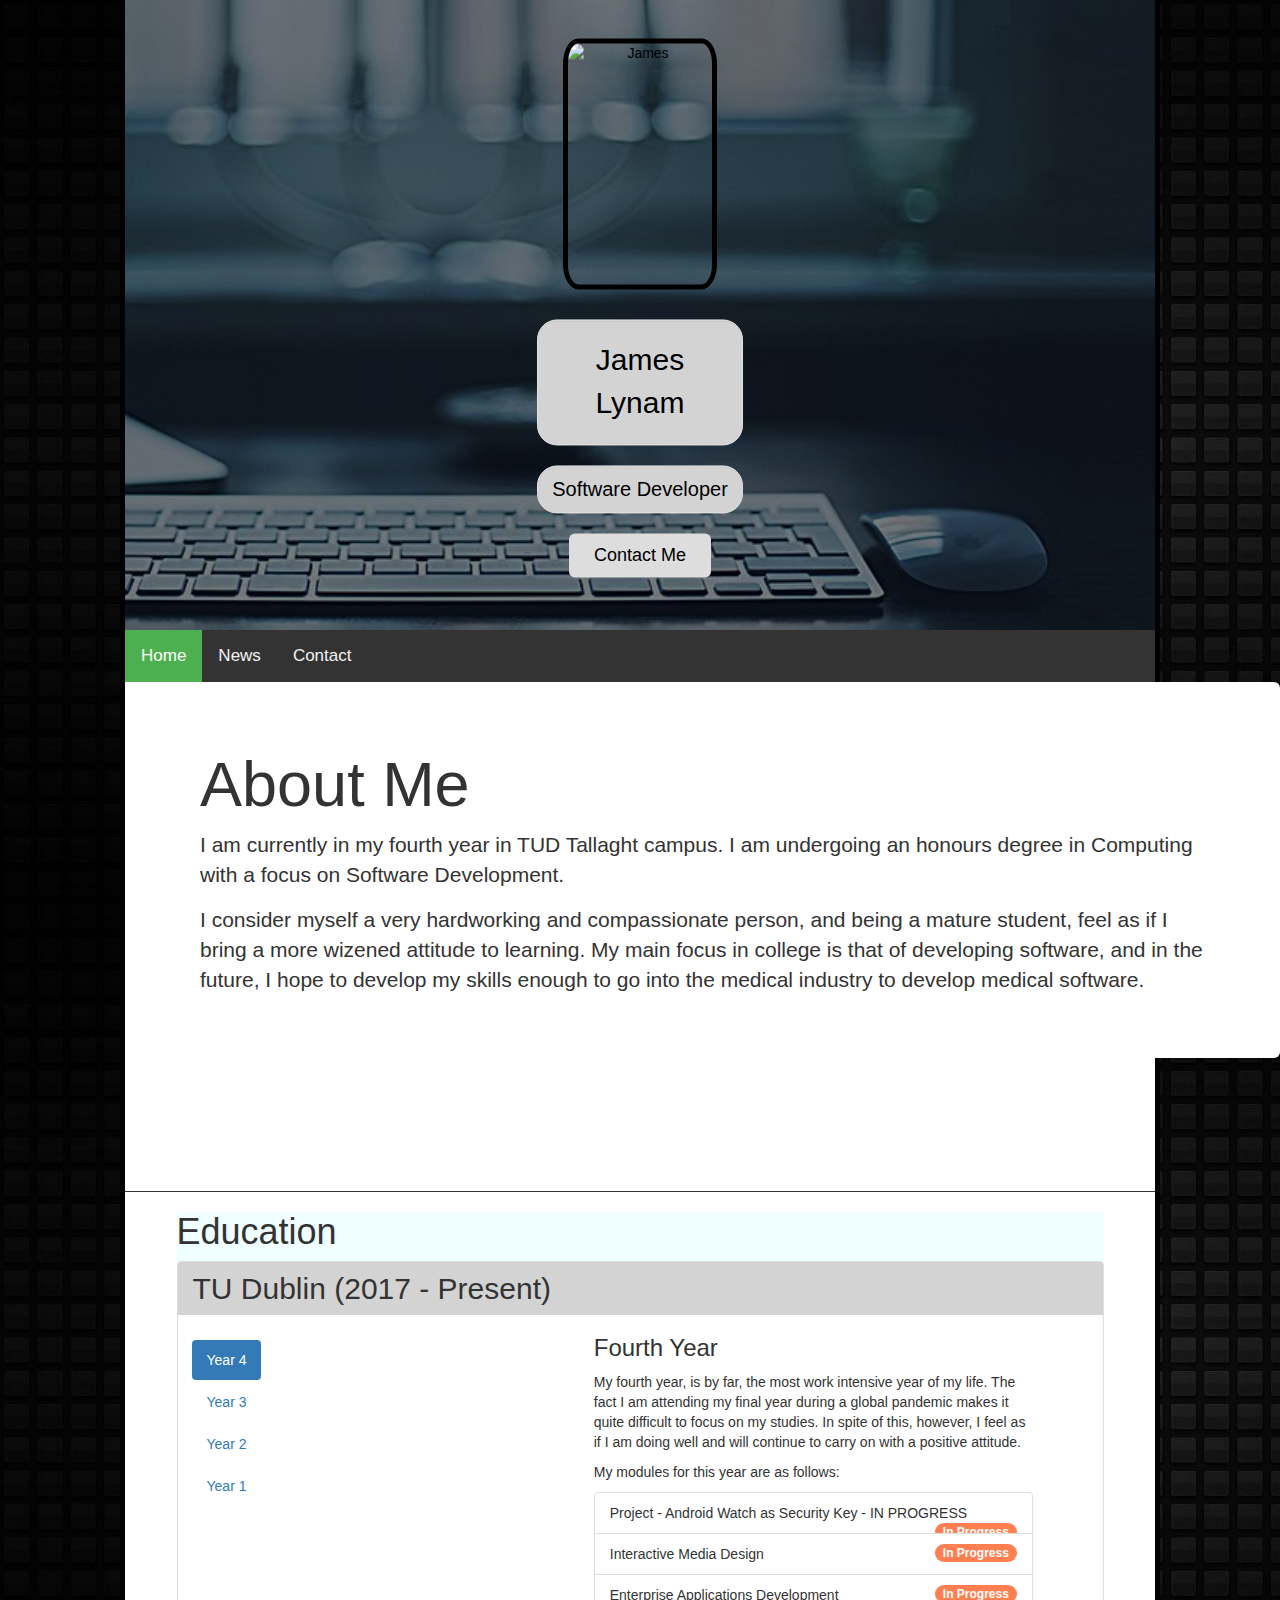
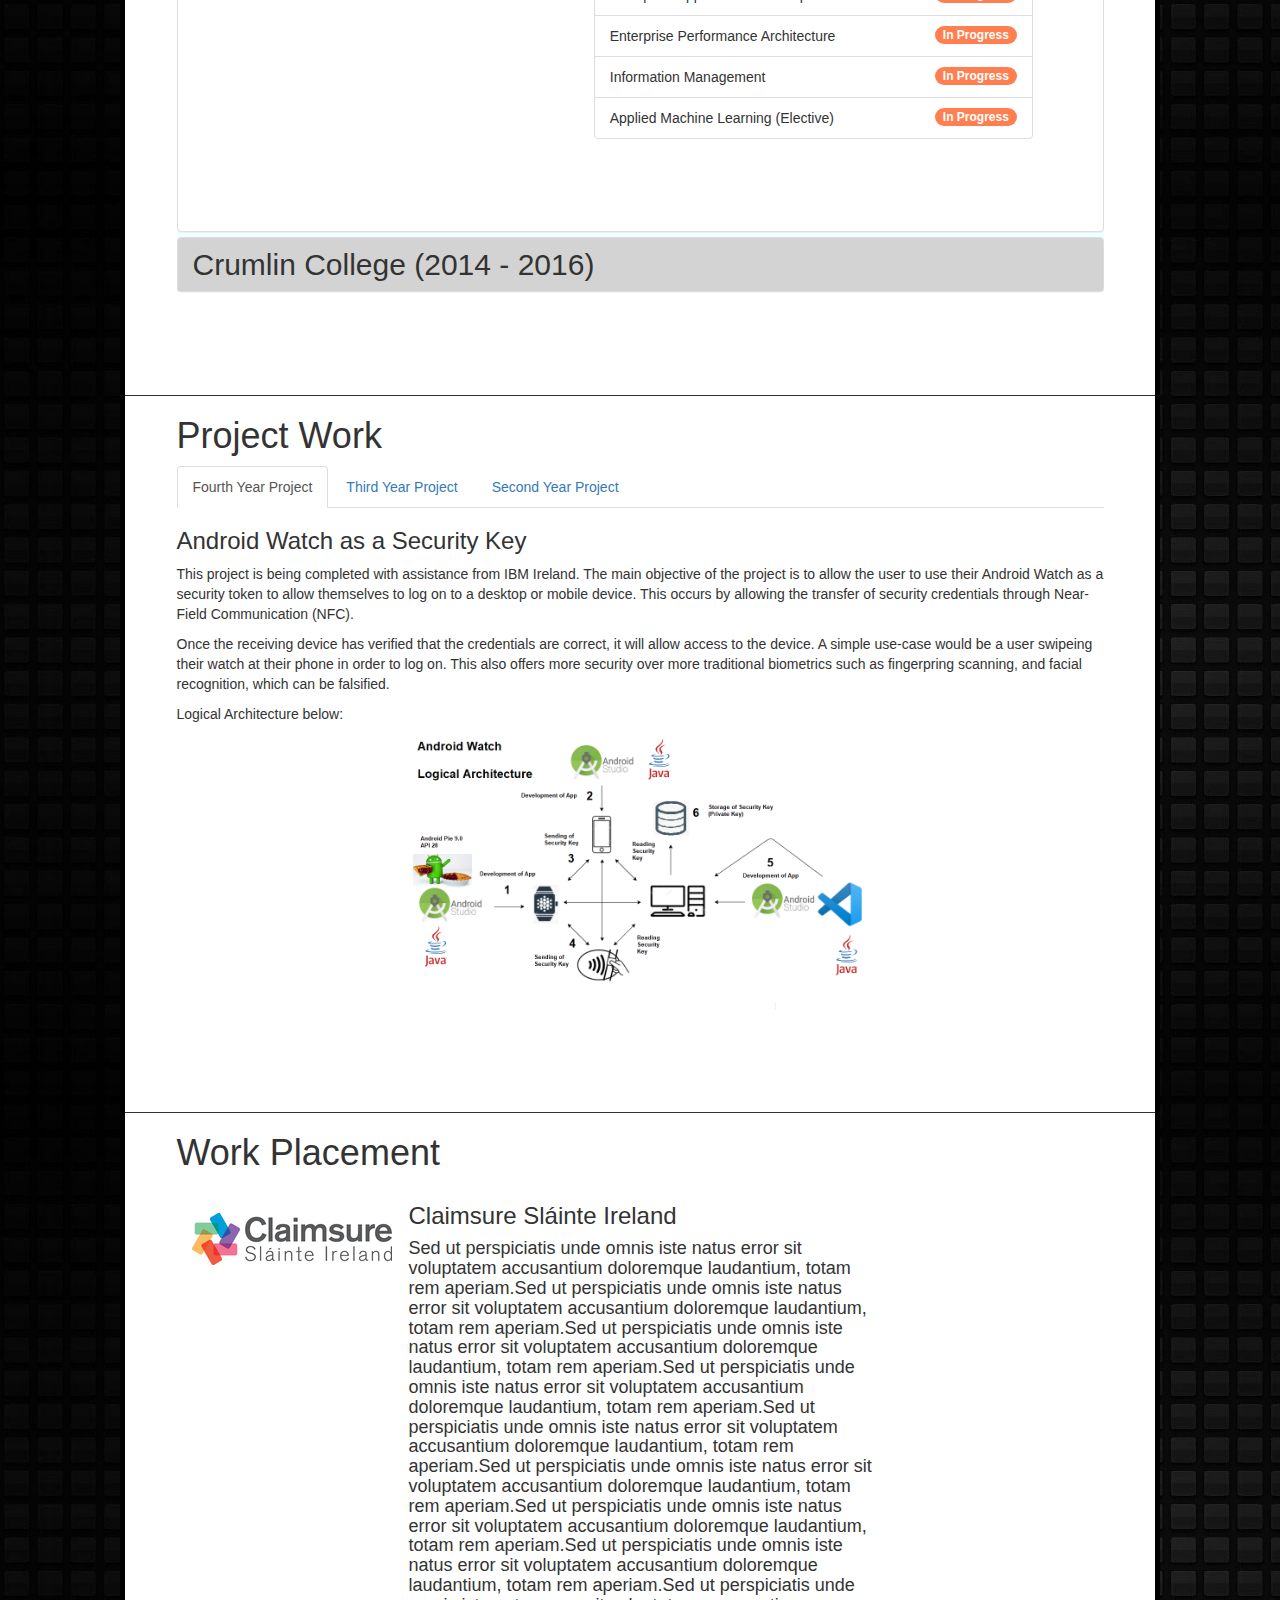
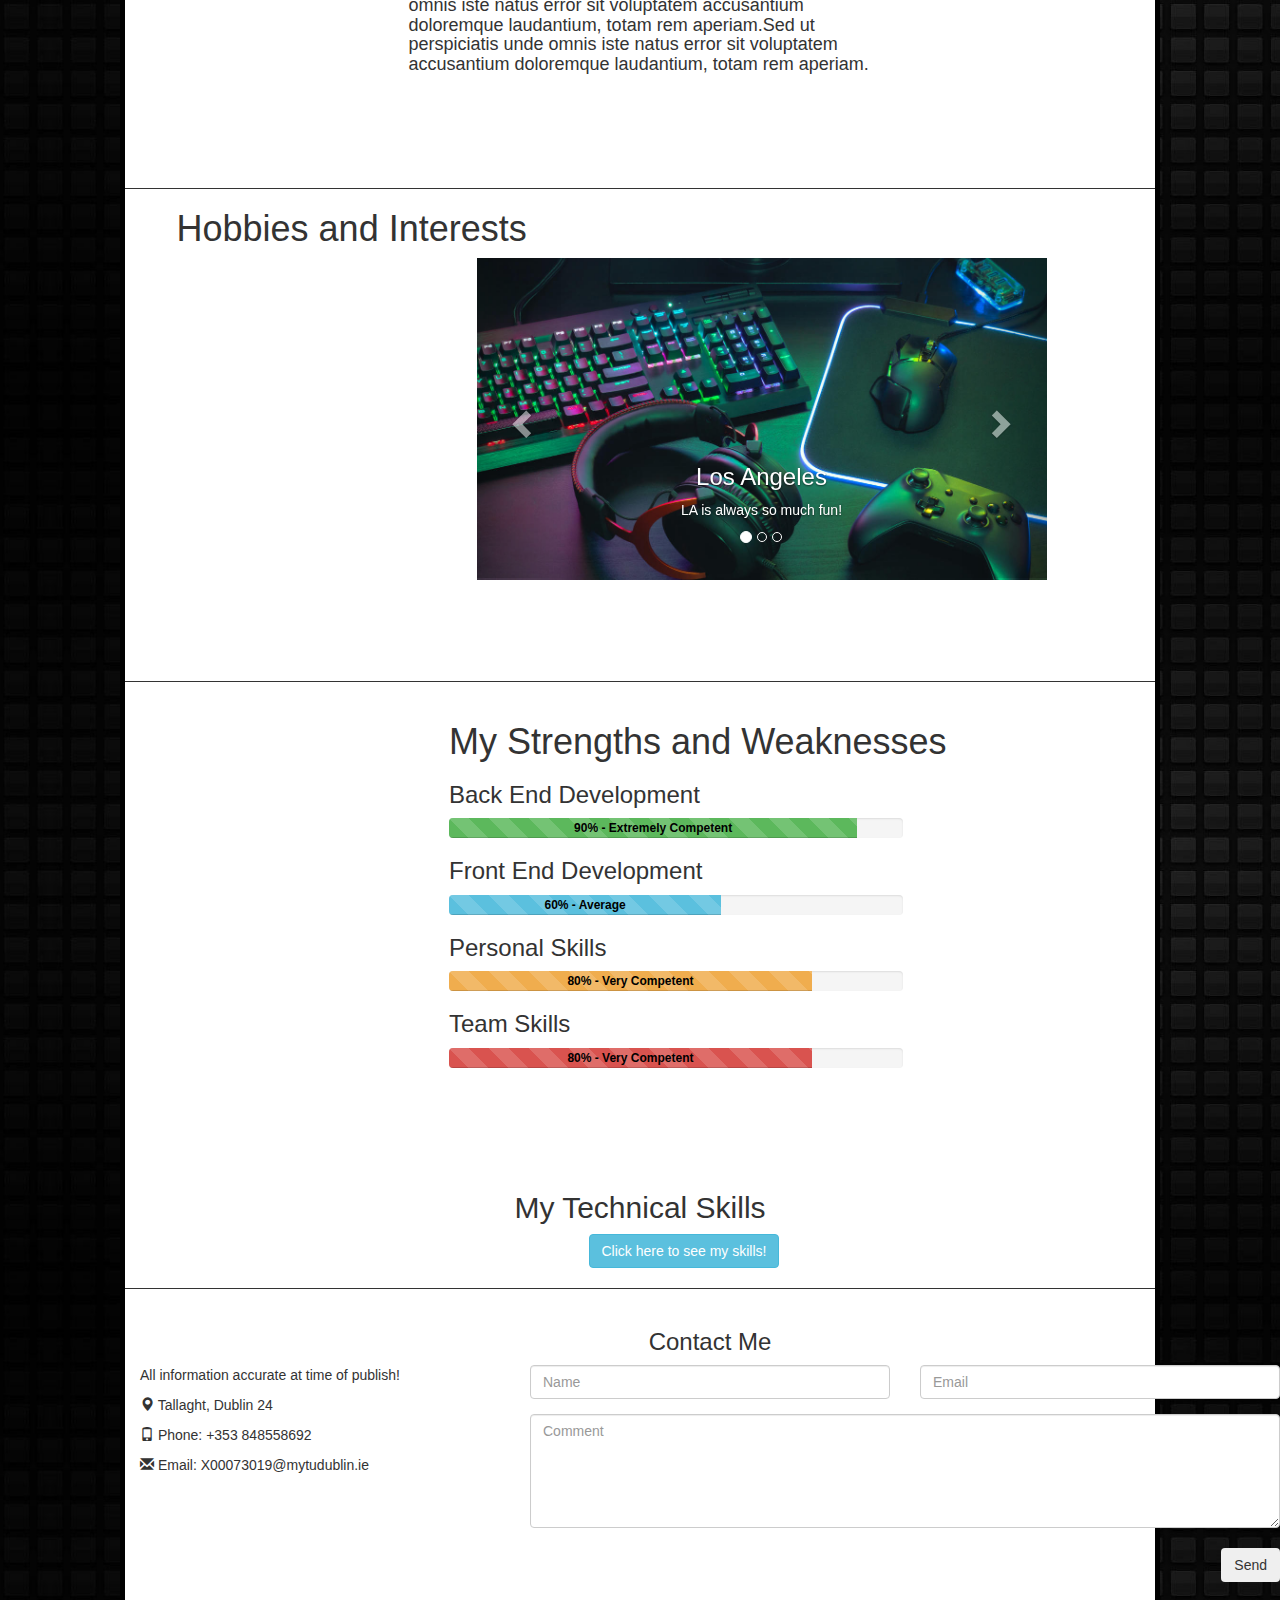
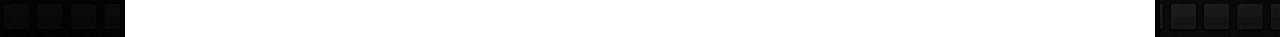
==== index.html @ b6b1c791 "3rd commit" ====
<!DOCTYPE html>
<html lang="en">

<head>
    <script src="https://kit.fontawesome.com/d644a60a14.js" crossorigin="anonymous"></script>
    <style>
    </style>




    <title>James Lynam - IMD CA2 - CV</title>
    <meta charset="utf-8">
    <meta name="viewport" content="width=device-width, initial-scale=1">
    <link rel="stylesheet" href="https://maxcdn.bootstrapcdn.com/bootstrap/3.4.1/css/bootstrap.min.css">
    <link rel="stylesheet" href="style.css">
    <link rel="scripts" href="scripts.js">
    <script src="https://ajax.googleapis.com/ajax/libs/jquery/3.5.1/jquery.min.js"></script>
    <script src="https://maxcdn.bootstrapcdn.com/bootstrap/3.4.1/js/bootstrap.min.js"></script>

</head>




<body>
    <div class="hero-image">


        <!--    Not sure I want to use this - overkill?

        
        <div class="menuButton">
            <span style="font-size:30px;cursor:pointer" onclick="openNav()">&#9776; Menu</span>
        </div>

        -->


        <div class="hero-text">

            <img src="me.png" class="profilePic" alt="James" height=500 width=300>

            <div class="heroTextBox">

                <div class="well" style="font-size:30px">James Lynam</div>
                <div class="well well-sm" style="font-size:20px">Software Developer</div>
                <!-- Trigger the modal with a button -->
                <button type="button" class="ml-5 mr-5 btn btn-info btn-lg" data-toggle="modal" data-target="#myModal">Contact Me</button>

            </div>


        </div>

    </div>
    <div class="mainContainer">

        <a name="HomeTarget"></a>




        <!-- Modal -->
        <div id="myModal" class="modal fade" role="dialog">
            <div class="modal-dialog">

                <!-- Modal content-->
                <div class="modal-content">
                    <div class="modal-header">
                        <button type="button" class="close" data-dismiss="modal">&times;</button>
                        <h4 class="modal-title"></h4>
                    </div>
                    <div class="modal-body">
                        <form>
                            <p class="display-4" style="text-align: center; font-size: 30px">Contact Me</p>
                            <div class="form-group mt-5">
                                <label for="firstNameInput">First Name</label>
                                <input type="text" class="form-control" id="firstNameInput" placeholder="Enter First Name">
                            </div>
                            <div class="form-group">
                                <label for="lastNameInput">Last Name</label>
                                <input type="text" class="form-control" id="lastNameInput" placeholder="Enter  Last Name">
                            </div>
                            <div class="form-group">
                                <label for="emailInput">Email Address</label>
                                <input type="email" name="email" placeholder="Enter Email Address" class="form-control" id="email" pattern="[a-z0-9._%+-]+@[a-z0-9.-]+\.[a-z]{2,4}$" required>
                            </div>

                            <div class="form-group">
                                <label for="formQuery">Message</label>
                                <textarea class="form-control" id="formQuery" rows="3" placeholder="Please enter your message"></textarea>
                            </div>
                            <div class="form-group form-check">

                            </div>
                            <button type="submit" class="btn btn-info">Submit</button>
                        </form>
                    </div>
                    <div class="modal-footer">
                        <button type="button" class="btn btn-default" data-dismiss="modal">Close</button>
                    </div>
                </div>
            </div>
        </div>

        <div id="navbar">
            <a class="active" href="javascript:void(0)">Home</a>
            <a href="javascript:void(0)">News</a>
            <a href="javascript:void(0)">Contact</a>
        </div>



        <div id="mySidenav" class="sidenav">
            <a href="javascript:void(0)" class="closebtn" onclick="closeNav()">&times;</a>
            <a href="#HomeTarget">Home</a>
            <a href="#ContactTarget">Contact</a>
            <a href="#">TODO</a>
            <a href="#">TODO</a>
        </div>


        <div class="container">
            <div class="jumbotron">
                <h1>About Me</h1>
                <p>I am currently in my fourth year in TUD Tallaght campus. I am undergoing an honours degree in Computing with a focus on Software Development.</p>
                <p>I consider myself a very hardworking and compassionate person, and being a mature student, feel as if I bring a more wizened attitude to learning. My main focus in college is that of developing software, and in the future, I hope to develop my skills enough to go into the medical industry to develop medical software.</p>
            </div>
        </div>

        <hr>

        <a name="ContactTarget"></a>



        <div class="container2">

            <h1>Education</h1>

            <div class="panel-group" id="accordion">
                <div class="panel panel-default">
                    <div class="panel-heading" style="background-color: lightgray;">
                        <h4 class="panel-title">
                            <a data-toggle="collapse" data-parent="#accordion" href="#collapse1">
                                TU Dublin (2017 - Present)</a>
                        </h4>
                    </div>
                    <div id="collapse1" class="panel-collapse collapse in">
                        <ul class="nav nav-pills nav-stacked" style="float: left; margin-left: 1em">
                            <li class="active" style="margin-top: 5px"><a data-toggle="pill" href="#TUDhome">Year 4</a></li>
                            <li><a data-toggle="pill" href="#TUDmenu1">Year 3</a></li>
                            <li><a data-toggle="pill" href="#TUDmenu2">Year 2</a></li>
                            <li><a data-toggle="pill" href="#TUDmenu3">Year 1</a></li>
                        </ul>

                        <div class="tab-content" style=" margin-left: 45%; margin-bottom: 10%">
                            <div id="TUDhome" class="tab-pane fade in active">
                                <div class="textYear">
                                    <h3>Fourth Year</h3>
                                    <p>My fourth year, is by far, the most work intensive year of my life. The fact I am attending my final year during a global pandemic makes it quite difficult to focus on my studies. In spite of this, however, I feel as if I am doing well and will continue to carry on with a positive attitude.</p>
                                    <p>My modules for this year are as follows:</p>
                                    <ul class="list-group">
                                        <li class="list-group-item">Project - Android Watch as Security Key - IN PROGRESS<span class="badge badge-success" style="width:20%; background-color: coral">In Progress</span></li>
                                        <li class="list-group-item">Interactive Media Design<span class="badge badge-success" style="width:20%; background-color: coral">In Progress</span></li>
                                        <li class="list-group-item">Enterprise Applications Development<span class="badge badge-success" style="width:20%; background-color: coral">In Progress</span></li>
                                        <li class="list-group-item">Enterprise Performance Architecture<span class="badge badge-success" style="width:20%; background-color: coral">In Progress</span></li>
                                        <li class="list-group-item">Information Management<span class="badge badge-success" style="width:20%; background-color: coral">In Progress</span></li>
                                        <li class="list-group-item">Applied Machine Learning (Elective)<span class="badge badge-success" style="width:20%; background-color: coral">In Progress</span></li>
                                    </ul>
                                </div>
                            </div>
                            <div id="TUDmenu1" class="tab-pane fade">
                                <div class="textYear">
                                    <h3>Third Year</h3>
                                    <p>My third year was focused on some more project work, with the second semester being wholly devoted to a work placement. I loved my time there and wish to return as soon as I can.</p>
                                    <p>My modules for this year are as follows:</p>
                                    <ul class="list-group">
                                        <li class="list-group-item">Advanced Database Technologies<span class="badge badge-success">A</span></li>
                                        <li class="list-group-item">Server-Side Web Development<span class="badge badge-success">B+</span></li>
                                        <li class="list-group-item">Cloud Services and Distributed Computing<span class="badge badge-success">B+</span></li>
                                        <li class="list-group-item">Data Structures and Algorithms (C++)<span class="badge badge-success">B</span></li>
                                        <li class="list-group-item">Data Analysis (Elective)<span class="badge badge-success">B</span></li>
                                        <li class="list-group-item">Operating Systems<span class="badge badge-success">B-</span></li>



                                    </ul>
                                    <h2 style="text-align: right">GPA: <span class="label label-default">3.29</span></h2>
                                </div>
                            </div>
                            <div id="TUDmenu2" class="tab-pane fade">
                                <div class="textYear">
                                    <h3>Second Year</h3>
                                    <p>In my second year in college, I had started to develop more confidence in my technical ablities. This was the first year in which I had team-based project work.</p>
                                    <p>My modules for this year are as follows:</p>
                                    <ul class="list-group">
                                        <li class="list-group-item">Discrete Mathematics<span class="badge badge-success">A</span></li>
                                        <li class="list-group-item">Software Quality Assurance And Testing<span class="badge badge-success">A</span></li>
                                        <li class="list-group-item">Software Development<span class="badge badge-success">A</span></li>
                                        <li class="list-group-item">Management Science<span class="badge badge-success">A</span></li>
                                        <li class="list-group-item">Information Security<span class="badge badge-success">B+</span></li>
                                        <li class="list-group-item">Network Fundementals<span class="badge badge-success">B+</span></li>
                                    </ul>
                                    <h2 style="text-align: right">GPA: <span class="label label-default">3.54</span></h2>
                                </div>
                            </div>
                            <div id="TUDmenu3" class="tab-pane fade">
                                <div class="textYear">
                                    <h3>First Year</h3>
                                    <p>My first year in college was something of a new experience for me. Coming from a break between my PLC, I had not expected to have so much programming coming at me so soon. This was a welcome experience, however, and it thrust me on the path to loving coding.</p>
                                    <ul class="list-group">
                                        <li class="list-group-item">Fundamentals of Interface and Web Design<span class="badge badge-success">A</span></li>
                                        <li class="list-group-item">Software Development<span class="badge badge-success">A</span></li>
                                        <li class="list-group-item">Computer Architecture<span class="badge badge-success">B+</span></li>
                                        <li class="list-group-item">Operating System Fundamentals<span class="badge badge-success">B+</span></li>
                                        <li class="list-group-item">Object Oriented Systems Analysis<span class="badge badge-success">B+</span></li>
                                        <li class="list-group-item">Statistics<span class="badge badge-success">B</span></li>
                                    </ul>
                                    <h2 style="text-align: right">GPA: <span class="label label-default">3.52</span></h2>
                                </div>
                            </div>
                        </div>
                    </div>
                </div>
                <div class="panel panel-default">
                    <div class="panel-heading" style="background-color: lightgray;">
                        <h4 class="panel-title">
                            <a data-toggle="collapse" data-parent="#accordion" href="#collapse2">
                                Crumlin College (2014 - 2016)</a>
                        </h4>
                    </div>
                    <div id="collapse2" class="panel-collapse collapse">
                        <ul class="nav nav-pills nav-stacked" style="float: left; margin-left: 1em">
                            <li class="active" style="margin-top: 5px"><a data-toggle="pill" href="#Crumlinmenu1">Year 2</a></li>
                            <li><a data-toggle="pill" href="#Crumlinmenu2">Year 1</a></li>
                        </ul>

                        <div class="tab-content" style=" margin-left: 35%; margin-bottom: 10%">
                            <div id="Crumlinmenu1" class="tab-pane fade in active">
                                <div class="textYear">
                                    <h3>Second Year</h3>
                                    <p>In my second year in my PLC, I had truly gotten the bug. I had also started to develop my team building skills.</p>
                                    <p>I truly felt like I had found my calling in computer science, and through software development, I could leave a mark on the world.</p>
                                    <p>My modules for this year are as follows:</p>
                                    <ul class="list-group">
                                        <li class="list-group-item">Database Methods<span class="badge badge-success" style="width:20%; background-color: darkgreen">Distinction</span></li>
                                        <li class="list-group-item">Spreadsheet Methods<span class="badge badge-success" style="width:20%; background-color: darkgreen">Distinction</span></li>
                                        <li class="list-group-item">Computer Architecture and Systems<span class="badge badge-success" style="width:20%; background-color: darkgreen">Distinction</span></li>
                                        <li class="list-group-item">Computer Programming<span class="badge badge-success" style="width:20%; background-color: darkgreen">Distinction</span></li>
                                        <li class="list-group-item">Comminications<span class="badge badge-success" style="width:20%; background-color: darkgreen">Distinction</span></li>
                                        <li class="list-group-item">Work Experience<span class="badge badge-success" style="width:20%; background-color: darkgreen">Distinction</span></li>
                                        <li class="list-group-item">Web Authoring<span class="badge badge-success" style="width:20%; background-color: darkgreen">Merit</span></li>
                                        <li class="list-group-item">Mathematics for Computing<span class="badge badge-success" style="width:20%; background-color: darkgreen">Merit</span></li>
                                    </ul>
                                </div>
                            </div>
                            <div id="Crumlinmenu2" class="tab-pane fade">
                                <div class="textYear">
                                    <h3>First Year</h3>
                                    <p>I went into my first year in my PLC course, after a few years of doing odd jobs and essentially finding myself.</p>
                                    <p>I didn't know what I wanted from life yet, and eventually
                                        found my calling in computer programming. So began my journey into the world of software development.</p>
                                    <p>My modules for this year are as follows:</p>
                                    <ul class="list-group">
                                        <li class="list-group-item">Networks<span class="badge badge-success" style="width:20%; background-color: darkgreen">Distinction</span></li>
                                        <li class="list-group-item">System Maintenance<span class="badge badge-success" style="width:20%; background-color: darkgreen">Distinction</span></li>
                                        <li class="list-group-item">Relational Databases<span class="badge badge-success" style="width:20%; background-color: darkgreen">Distinction</span></li>
                                        <li class="list-group-item">Communications<span class="badge badge-success" style="width:20%; background-color: darkgreen">Distinction</span></li>
                                        <li class="list-group-item">Data Communications<span class="badge badge-success" style="width:20%; background-color: darkgreen">Merit</span></li>
                                        <li class="list-group-item">Windows Programming<span class="badge badge-success" style="width:20%; background-color: darkgreen">Merit</span></li>
                                        <li class="list-group-item">Object Oriented Programming<span class="badge badge-success" style="width:20%; background-color: darkgreen">Merit</span></li>
                                        <li class="list-group-item">Web Authoring<span class="badge badge-success" style="width:20%; background-color: darkgreen">Pass</span></li>
                                    </ul>
                                </div>
                            </div>
                        </div>
                    </div>
                </div>

            </div>

        </div>

        <hr>

        <div class="container3">
            <h1>Project Work</h1>

            <ul class="nav nav-tabs">
                <li class="active"><a data-toggle="tab" href="#4proj">Fourth Year Project</a></li>
                <li><a data-toggle="tab" href="#3proj">Third Year Project</a></li>
                <li><a data-toggle="tab" href="#2proj">Second Year Project</a></li>

            </ul>

            <div class="tab-content">
                <div id="4proj" class="tab-pane fade in active">
                    <h3>Android Watch as a Security Key</h3>
                    <p>This project is being completed with assistance from IBM Ireland. The main objective of the project is to allow the user to use their Android Watch as a security token to allow themselves to log on to a desktop or mobile device. This occurs by allowing the transfer of security credentials through Near-Field Communication (NFC).</p>
                    <p>Once the receiving device has verified that the credentials are correct, it will allow access to the device. A simple use-case would be a user swipeing their watch at their phone in order to log on. This also offers more security over more traditional biometrics such as fingerpring scanning, and facial recognition, which can be falsified.</p>
                    <p>Logical Architecture below:</p>
                    <img src=UCLA.png class="center">
                </div>
                <div id="3proj" class="tab-pane fade">
                    <h3>Data Analysis - 19,000 Spotify Songs</h3>
                    <p>The purpose of this project was to analyze a data set to draw conclusions on 19,000 spotify songs in categories such as Rhythm, Danceability, Tempo etc. </p>
                    <p>This project was a 3 person effort, the team comprising of myself, Stephen Murphy and Lara Lagoia.</p>
                    <p>We used Python's ability to parse, pre-process and analyse data to make comparisons and create graphs based on certain test criteria.</p>
                    <p>We used an online tool known and Prezi to present our findings to our lecturer.</p>
                    <p>An example of one such comparison of the data we made:</p>
                    <img src=DAExample.png class="center">
                </div>
                <div id="2proj" class="tab-pane fade">
                    <h3>Menu 2</h3>
                    <p>Sed ut perspiciatis unde omnis iste natus error sit voluptatem accusantium doloremque laudantium, totam rem aperiam.</p>
                </div>

            </div>

        </div>

        <hr>
        <div class="workPlacementContainer">
            <h1>Work Placement</h1>


            <img src="claimsure.png" class="claimsureLogo">

            <div class=claimsureText>
                <h3>Claimsure Sláinte Ireland</h3>
                <h4>Sed ut perspiciatis unde omnis iste natus error sit voluptatem accusantium doloremque laudantium, totam rem aperiam.Sed ut perspiciatis unde omnis iste natus error sit voluptatem accusantium doloremque laudantium, totam rem aperiam.Sed ut perspiciatis unde omnis iste natus error sit voluptatem accusantium doloremque laudantium, totam rem aperiam.Sed ut perspiciatis unde omnis iste natus error sit voluptatem accusantium doloremque laudantium, totam rem aperiam.Sed ut perspiciatis unde omnis iste natus error sit voluptatem accusantium doloremque laudantium, totam rem aperiam.Sed ut perspiciatis unde omnis iste natus error sit voluptatem accusantium doloremque laudantium, totam rem aperiam.Sed ut perspiciatis unde omnis iste natus error sit voluptatem accusantium doloremque laudantium, totam rem aperiam.Sed ut perspiciatis unde omnis iste natus error sit voluptatem accusantium doloremque laudantium, totam rem aperiam.Sed ut perspiciatis unde omnis iste natus error sit voluptatem accusantium doloremque laudantium, totam rem aperiam.Sed ut perspiciatis unde omnis iste natus error sit voluptatem accusantium doloremque laudantium, totam rem aperiam.</h4>
            </div>



        </div>



        <hr>
        <div class="workInterestContainer">
            <h1>Hobbies and Interests</h1>
            <div class="container">

                <div id="myCarousel" class="carousel slide" data-ride="carousel">
                    <!-- Indicators -->
                    <ol class="carousel-indicators">
                        <li data-target="#myCarousel" data-slide-to="0" class="active"></li>
                        <li data-target="#myCarousel" data-slide-to="1"></li>
                        <li data-target="#myCarousel" data-slide-to="2"></li>
                    </ol>

                    <!-- Wrapper for slides -->
                    <div class="carousel-inner">
                        <div class="item active">
                            <img src="gaming.jpg" alt="Los Angeles" style="width:100%;">
                            <div class="carousel-caption">
                                <h3>Los Angeles</h3>
                                <p>LA is always so much fun!</p>
                            </div>
                        </div>

                        <div class="item">
                            <img src="guitar.jpg" alt="Chicago" style="width:100%;">
                            <div class="carousel-caption">
                                <h3>Los Angeles</h3>
                                <p>LA is always so much fun!</p>
                            </div>
                        </div>

                        <div class="item">
                            <img src="cinema.jpg" alt="New york" style="width:100%;">
                            <div class="carousel-caption">
                                <h3>Los Angeles</h3>
                                <p>LA is always so much fun!</p>
                            </div>
                        </div>
                    </div>

                    <!-- Left and right controls -->
                    <a class="left carousel-control" href="#myCarousel" data-slide="prev">
                        <span class="glyphicon glyphicon-chevron-left"></span>
                        <span class="sr-only">Previous</span>
                    </a>
                    <a class="right carousel-control" href="#myCarousel" data-slide="next">
                        <span class="glyphicon glyphicon-chevron-right"></span>
                        <span class="sr-only">Next</span>
                    </a>
                </div>
            </div>
        </div>





        <hr>

        <div class="container" style="width: 91%; margin-left: 30%">
            <h1>My Strengths and Weaknesses</h1>

            <div class="progressBars">
                <h3>Back End Development</h3>
                <div class="progress">
                    <div class="progress-bar progress-bar-success progress-bar-striped" role="progressbar" aria-valuenow="40" aria-valuemin="0" aria-valuemax="100" style="width:90%; color: black; font-weight: bold ">
                        90% - Extremely Competent
                    </div>
                </div>

                <h3>Front End Development</h3>
                <div class="progress">
                    <div class="progress-bar progress-bar-info progress-bar-striped" role="progressbar" aria-valuenow="50" aria-valuemin="0" aria-valuemax="100" style="width:60%; color: black; font-weight: bold ">
                        60% - Average
                    </div>
                </div>

                <h3>Personal Skills</h3>
                <div class="progress">
                    <div class="progress-bar progress-bar-warning progress-bar-striped" role="progressbar" aria-valuenow="60" aria-valuemin="0" aria-valuemax="100" style="width:80%; color: black; font-weight: bold ">
                        80% - Very Competent
                    </div>
                </div>

                <h3>Team Skills</h3>
                <div class="progress">
                    <div class="progress-bar progress-bar-danger progress-bar-striped" role="progressbar" aria-valuenow="70" aria-valuemin="0" aria-valuemax="100" style="width:80%; color: black; font-weight: bold ">
                        80% - Very Competent
                    </div>
                </div>
            </div>

        </div>


        <h2 style="text-align: center">My Technical Skills</h2>
        <button type="button" style="margin-left: 45%" class="btn btn-info" data-toggle="collapse" data-target="#showSkillCards">Click here to see my skills!</button>
        <div id="showSkillCards" class="collapse">
            <div class="centered">

                <div class="container" style="float:left; width: 30%; margin-left: 5%">
                    <div class="card" style="width:400px">
                        <img class="card-img-top" src="java.jpg" alt="Card image" style="width:70%">
                        <div class="card-body">
                            <h4 class="card-title">John Doe</h4>
                            <p class="card-text">Some example text some example text. John Doe is an architect and engineer</p>
                            <a href="#" class="btn btn-primary">See Profile</a>
                        </div>
                    </div>
                    <br>
                </div>


                <div class="container" style="display:inline-block; width: 30%;">
                    <div class="card" style="width:400px">
                        <img class="card-img-top" src="java.jpg" alt="Card image" style="width:70%">
                        <div class="card-body">
                            <h4 class="card-title">John Doe</h4>
                            <p class="card-text">Some example text some example text. John Doe is an architect and engineer</p>
                            <a href="#" class="btn btn-primary">See Profile</a>
                        </div>
                    </div>
                    <br>
                </div>

                <div class="container" style="float:left; width: 30%; margin-left: 5%">
                    <div class="card" style="width:400px">
                        <img class="card-img-top" src="java.jpg" alt="Card image" style="width:70%">
                        <div class="card-body">
                            <h4 class="card-title">John Doe</h4>
                            <p class="card-text">Some example text some example text. John Doe is an architect and engineer</p>
                            <a href="#" class="btn btn-primary">See Profile</a>
                        </div>
                    </div>
                    <br>
                </div>

                <div class="container" style="float:left; width: 30%; margin-left: 5%">
                    <div class="card" style="width:400px">
                        <img class="card-img-top" src="java.jpg" alt="Card image" style="width:70%">
                        <div class="card-body">
                            <h4 class="card-title">John Doe</h4>
                            <p class="card-text">Some example text some example text. John Doe is an architect and engineer</p>
                            <a href="#" class="btn btn-primary">See Profile</a>
                        </div>
                    </div>
                    <br>
                </div>


                <div class="container" style="display:inline-block; width: 30%;">
                    <div class="card" style="width:400px">
                        <img class="card-img-top" src="java.jpg" alt="Card image" style="width:70%">
                        <div class="card-body">
                            <h4 class="card-title">John Doe</h4>
                            <p class="card-text">Some example text some example text. John Doe is an architect and engineer</p>
                            <a href="#" class="btn btn-primary">See Profile</a>
                        </div>
                    </div>
                    <br>
                </div>

                <div class="container" style="float:left; width: 30%; margin-left: 5%">
                    <div class="card" style="width:400px">
                        <img class="card-img-top" src="java.jpg" alt="Card image" style="width:70%">
                        <div class="card-body">
                            <h4 class="card-title">John Doe</h4>
                            <p class="card-text">Some example text some example text. John Doe is an architect and engineer</p>
                            <a href="#" class="btn btn-primary">See Profile</a>
                        </div>
                    </div>
                    <br>
                </div>



            </div>
        </div>






        <hr>
        <!-- Container (Contact Section) -->
        <div id="contact" class="container">
            <h3 class="text-center">Contact Me</h3>


            <div class="row">
                <div class="col-md-4">
                    <p>All information accurate at time of publish!</p>
                    <p><span class="glyphicon glyphicon-map-marker"></span> Tallaght, Dublin 24</p>
                    <p><span class="glyphicon glyphicon-phone"></span> Phone: +353 848558692</p>
                    <p><span class="glyphicon glyphicon-envelope"></span> Email: X00073019@mytudublin.ie</p>
                </div>
                <div class="col-md-8">
                    <div class="row">
                        <div class="col-sm-6 form-group">
                            <input class="form-control" id="name" name="name" placeholder="Name" type="text" required>
                        </div>
                        <div class="col-sm-6 form-group">
                            <input class="form-control" id="email" name="email" placeholder="Email" type="email" required>
                        </div>
                    </div>
                    <textarea class="form-control" id="comments" name="comments" placeholder="Comment" rows="5"></textarea>
                    <br>
                    <div class="row">
                        <div class="col-md-12 form-group">

                            <button class="btn pull-right" type="submit" onclick="clicked(event)">Send</button>

                        </div>

                    </div>
                    <h2 id="demo" style="text-align: right"></h2>
                </div>
            </div>
            <br>
        </div>
    </div>





    <script>
        function openNav() {
            document.getElementById("mySidenav").style.width = "250px";
        }

        function closeNav() {
            document.getElementById("mySidenav").style.width = "0";
        }





        function clicked(e) {
            var txt;
            if (confirm("Press a button!")) {
                txt = "Email Sent!";
            } else {
                txt = "Email Cancelled!";
            }
            document.getElementById("demo").innerHTML = txt;
        }


        window.onscroll = function() {
            myFunction()
        };

        var navbar = document.getElementById("navbar");
        var sticky = navbar.offsetTop;

        function myFunction() {
            if (window.pageYOffset >= sticky) {
                navbar.classList.add("sticky")
            } else {
                navbar.classList.remove("sticky");
            }
        }
    </script>





</body></html>
---- style.css ----
.profilePic {
    display: block;
    margin-left: auto;
    margin-right: auto;
    width: 15%;
    border-radius: 10%;
    border: 5px solid black;
    height: auto;

}

#navbar {
    overflow: hidden;
    background-color: #333;
    z-index: 100;
}

#navbar a {
    float: left;
    display: block;
    color: #f2f2f2;
    text-align: center;
    padding: 14px 16px;
    text-decoration: none;
    font-size: 17px;
}

#navbar a:hover {
    background-color: #ddd;
    color: black;
}

#navbar a.active {
    background-color: #4CAF50;
    color: white;
}

.content {
    padding: 16px;
}

.sticky {
    position: fixed;
    top: 0;
    width: 100%;
}

.sticky + .content {
    padding-top: 60px;
}


/*  Container CSS  */

.containerTitle {
    margin-top: 5%;
    text-align: center;
}

.container {
    margin-bottom: 10%;

}

.carousel {
  width:640px;
  height:320px;
 display: block;
  margin-left: auto;
  margin-right: auto;
  width: 50%;
}

.container2 {
    margin-bottom: 10%;
    margin-left: 5%;
    margin-right: 5%;

    background-color: azure;
}

.mainContainer {
    background-color: white;
    border-left: 5px solid black;
    border-right: 5px solid black;
}


.container3 {
    margin-bottom: 10%;
    margin-left: 5%;
    margin-right: 5%;


}

.center {
  display: block;
  margin-left: auto;
  margin-right: auto;
  width: 50%;
}

hr {
    border: none;
    height: 1px;
    /* Set the hr color */
    color: #333;
    /* old IE */
    background-color: #333;
    /* Modern Browsers */
}

.workPlacementContainer {
    margin-bottom: 10%;
    margin-left: 5%;
    margin-right: 5%;

}

.workInterestContainer {
    margin-bottom: 10%;
    margin-left: 5%;
    margin-right: 5%;

}

.text {
    display: inline-block;
    padding-left: 5px;
    font-family: myFirstFont;
}

body,
html {
    height: 100%;
    margin-left: 5em;
    margin-right: 5em;
    background-image: url("background.jpg");
    background-size: cover;

}

.textYear {

    
    margin-right: 5em;
}

.badge {
    background-color: forestgreen;
    width: 5%;
}

.label {
    background-color: lightgreen;
    color: black;
}

.well {
    margin-top: 1em;
    background-color: lightgray;
    border-radius: 20px;
}

/*  Hero Image CSS  */

.hero-image {
    background-image: linear-gradient(rgba(0, 0, 0, 0.5), rgba(0, 0, 0, 0.5)), url("ComputerHeroBanner.jpg");
    height: 70%;
    background-position: center;
    background-repeat: no-repeat;
    background-size: cover;
    padding-bottom: 0;
    margin-bottom: 0;
    margin-top: 0;
    border-left: 5px solid black;
    border-right: 5px solid black;

}

.hero-text {
    text-align: center;
    position: relative;
    top: 50%;
    left: 50%;
    transform: translate(-50%, -50%);
    color: black;
}


.heroTextBox {

    margin-left: 40%;
    margin-right: 40%;
    padding-bottom: 1em;
}

.hero-text button {
    border: none;
    outline: 0;
    display: inline-block;
    padding: 10px 25px;
    color: black;
    background-color: #ddd;
    text-align: center;
    cursor: pointer;
}

.centered {

    top: 50%;
    left: 80%;

}

.progressBars {
    width: 50%;
}

/*  Sidenav CSS  */

.sidenav {
    height: 100%;
    width: 0;
    position: fixed;
    z-index: 1;
    top: 0;
    left: 0;
    background-color: #111;
    overflow-x: hidden;
    transition: 0.5s;
    padding-top: 60px;
    z-index: 1001;
}

.sidenav a {
    padding: 8px 8px 8px 32px;
    text-decoration: none;
    font-size: 25px;
    color: #818181;
    display: block;
    transition: 0.3s;
}

.sidenav a:hover {
    color: #f1f1f1;
}

.sidenav .closebtn {
    position: absolute;
    top: 0;
    right: 25px;
    font-size: 36px;
    margin-left: 50px;
}


/*  Menu Button CSS  */

.menuButton {
    position: fixed;
    background-color: darkgrey;
    padding: 5px;
    border-radius: 10px;
    margin-left: 1em;
    margin-top: 4em;
    z-index: 1000;
}


.panel-title {
    font-size: 30px;
}


/* Style the tab */
.tab {
    float: left;
    border: 1px solid #ccc;
    background-color: #f1f1f1;
    width: 30%;
    height: 300px;
}

/* Style the buttons inside the tab */
.tab button {
    display: block;
    background-color: inherit;
    color: black;
    padding: 22px 16px;
    width: 100%;
    border: none;
    outline: none;
    text-align: left;
    cursor: pointer;
    transition: 0.3s;
    font-size: 17px;
}

/* Change background color of buttons on hover */
.tab button:hover {
    background-color: #ddd;
}

/* Create an active/current "tab button" class */
.tab button.active {
    background-color: #ccc;
}

/* Style the tab content */
.tabcontent {
    float: left;
    padding: 0px 12px;
    border: 1px solid #ccc;
    width: 70%;
    border-left: none;
    height: 300px;
}




.jumbotron {
    background-color: white;
}




.claimsureLogo {
    float: left;
}



.claimsureText {
    display: inline-block;
    width: 50%;
}



.workInterestText {}





.strengths {}



.textYearWeird{
    position: relative;
    
}
































@media screen and (max-height: 450px) {
    .sidenav {
        padding-top: 15px;
    }

    .sidenav a {
        font-size: 18px;
    }
}
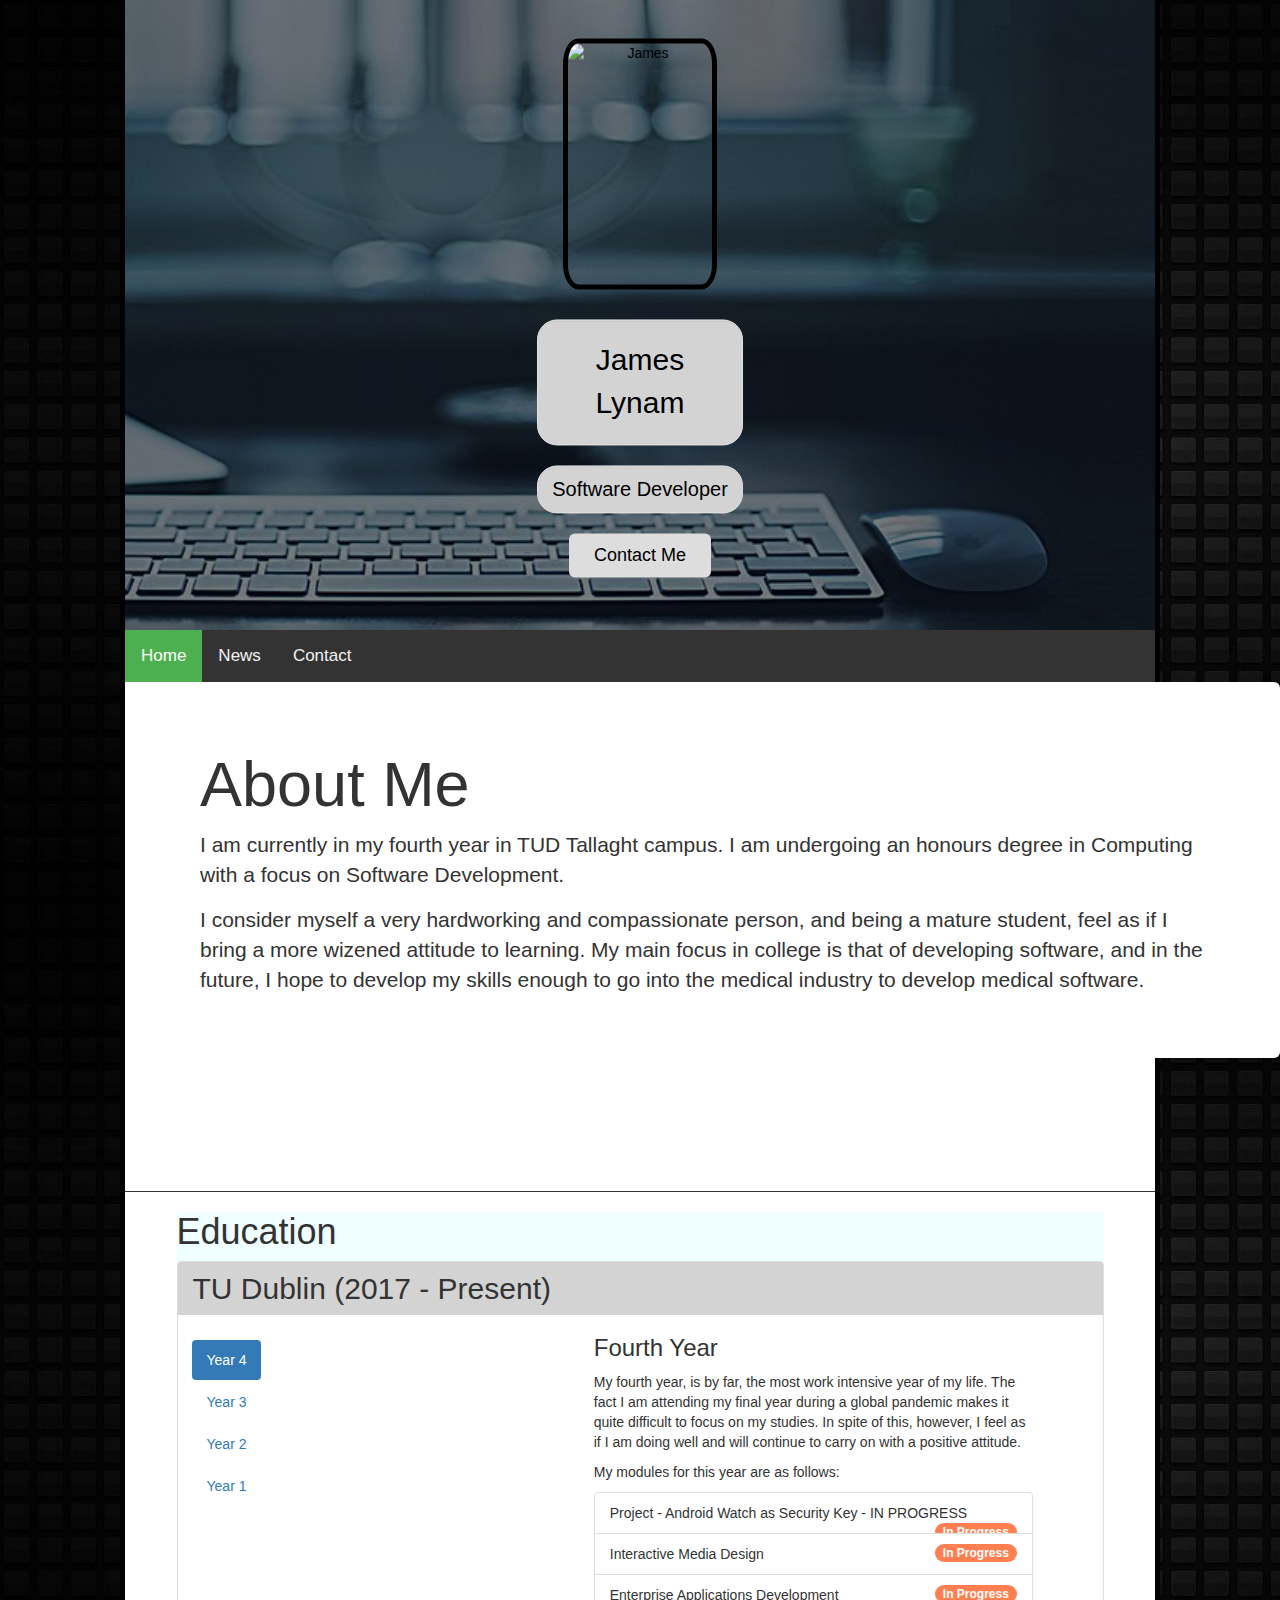
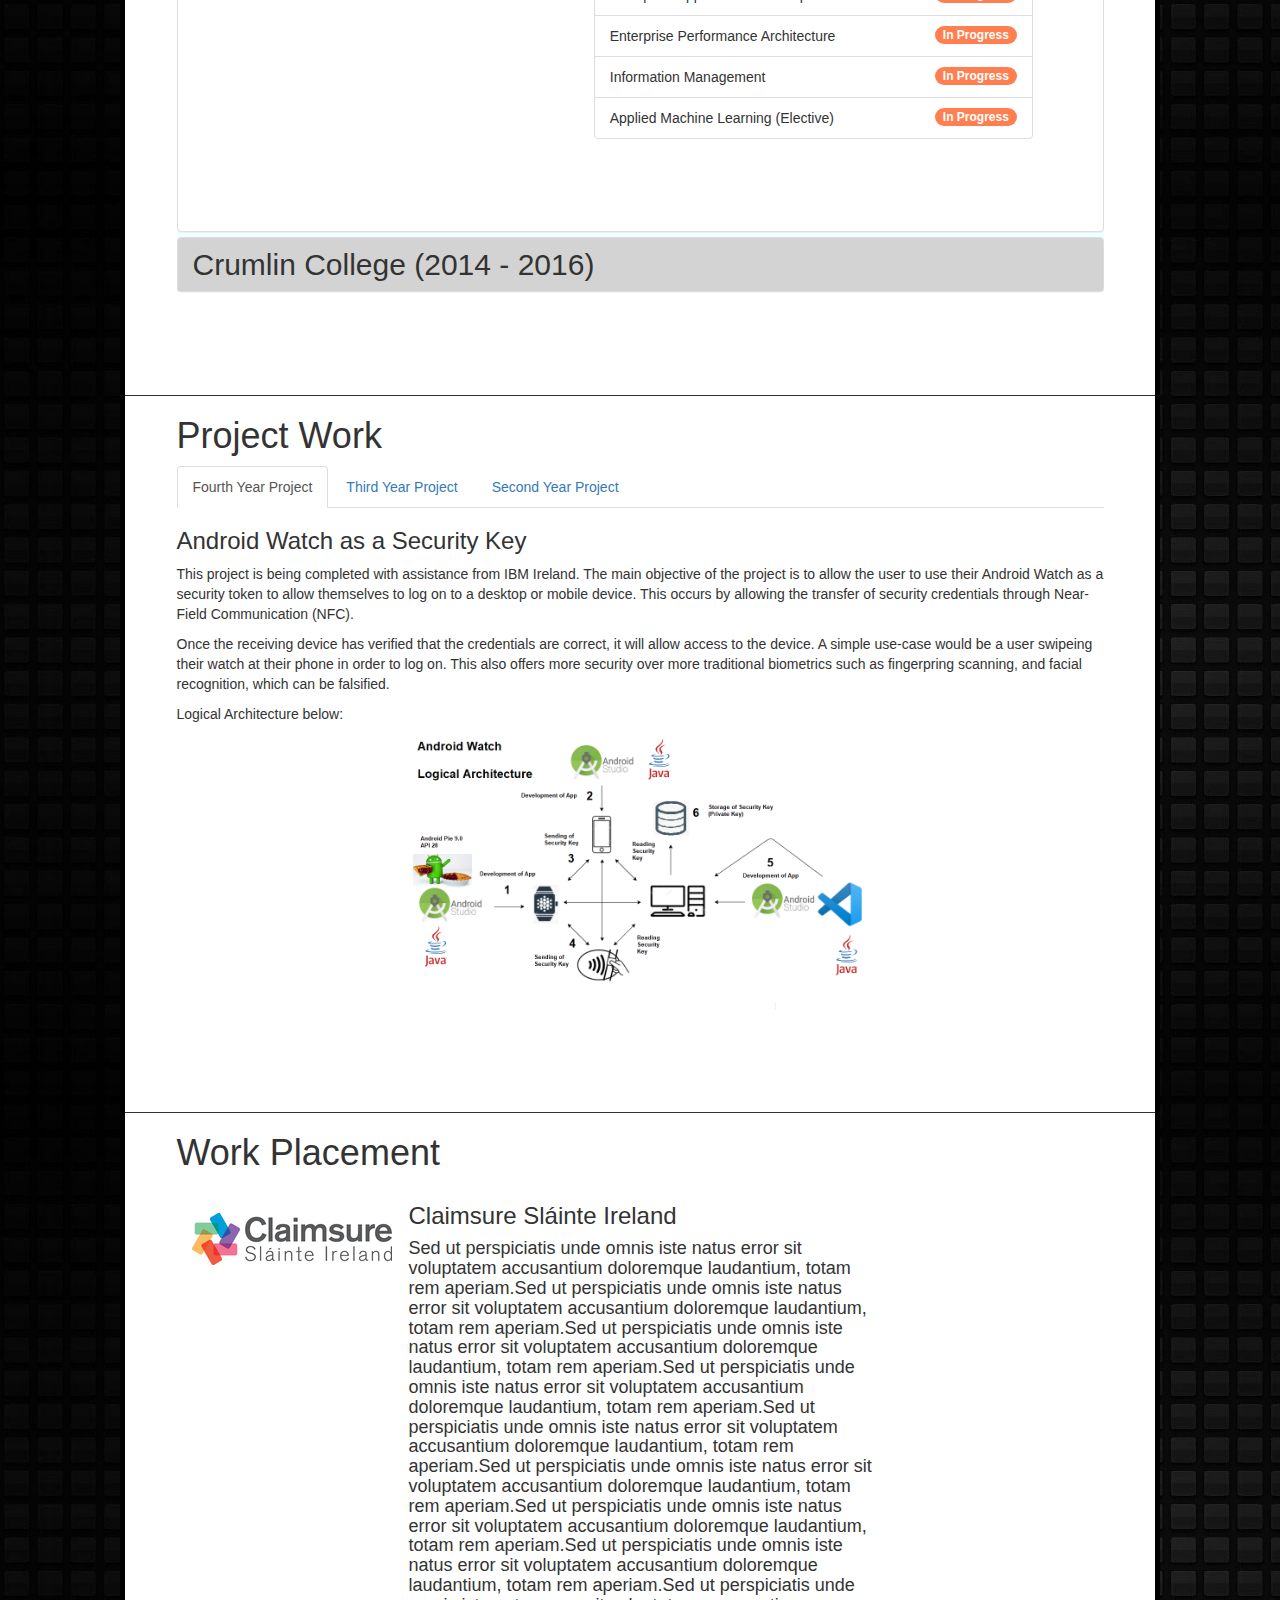
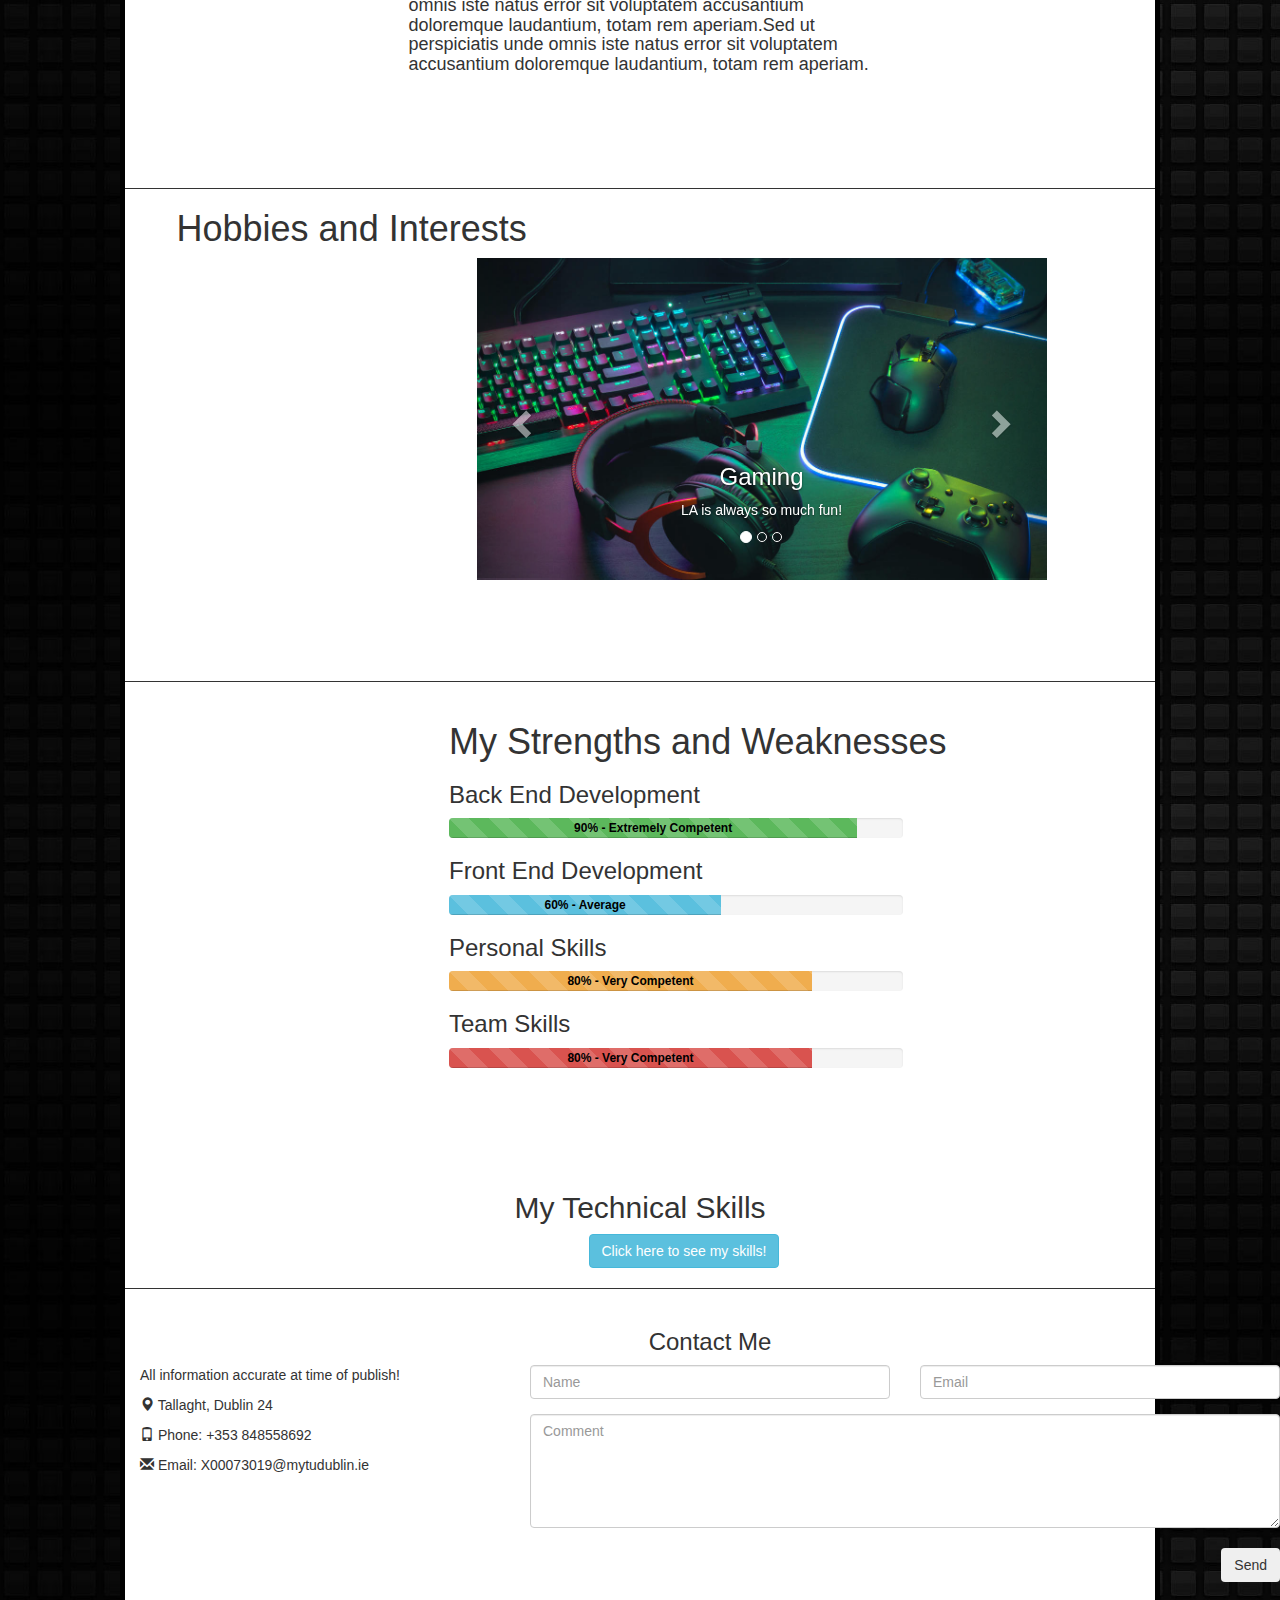
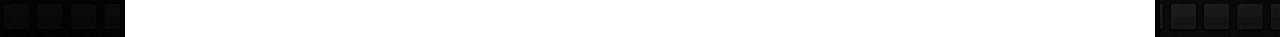
==== commit b9301472: "fixed navbar being weird" ====
--- a/index.html
+++ b/index.html
@@ -355,9 +355,9 @@
                     <!-- Wrapper for slides -->
                     <div class="carousel-inner">
                         <div class="item active">
-                            <img src="gaming.jpg" alt="Los Angeles" style="width:100%;">
+                            <img src="gaming.jpg" alt="Gaming" style="width:100%;">
                             <div class="carousel-caption">
-                                <h3>Los Angeles</h3>
+                                <h3>Gaming</h3>
                                 <p>LA is always so much fun!</p>
                             </div>
                         </div>
--- a/style.css
+++ b/style.css
@@ -42,7 +42,7 @@
 .sticky {
     position: fixed;
     top: 0;
-    width: 100%;
+    width: 86.9%;
 }
 
 .sticky + .content {
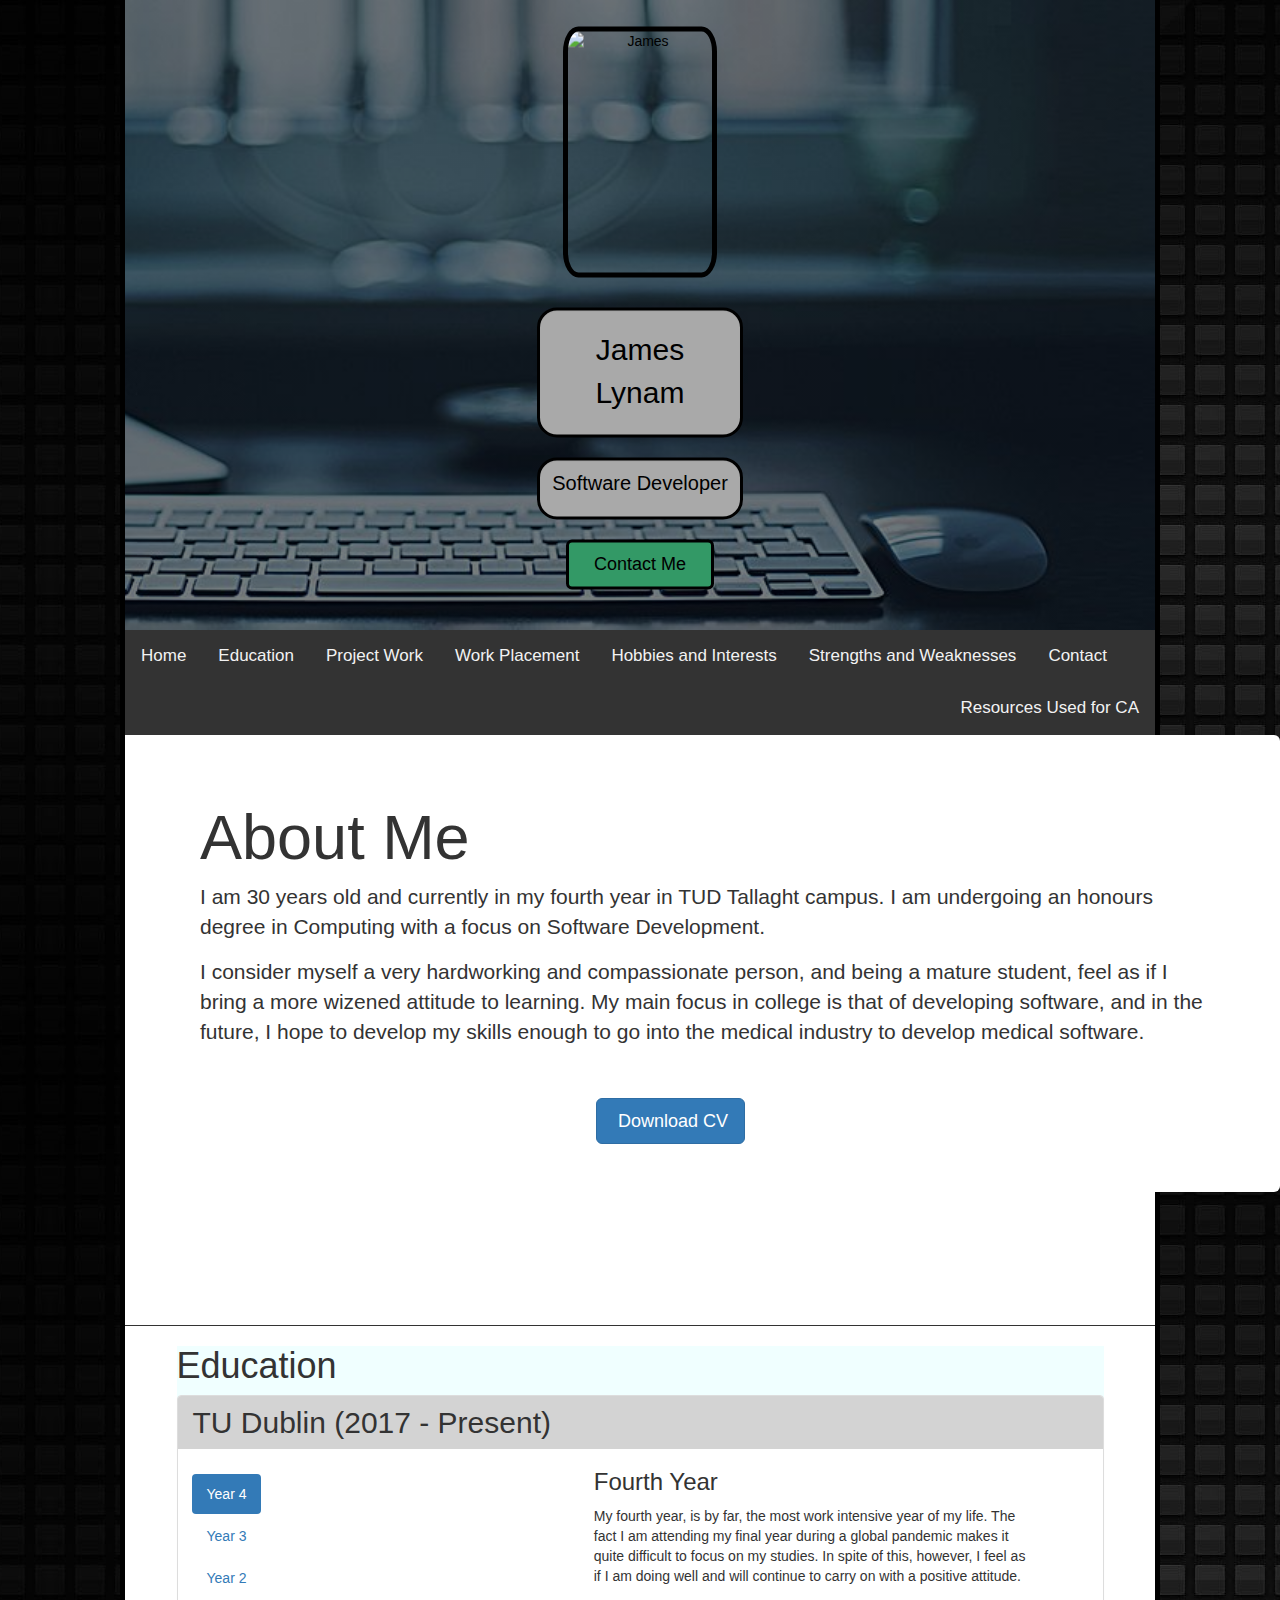
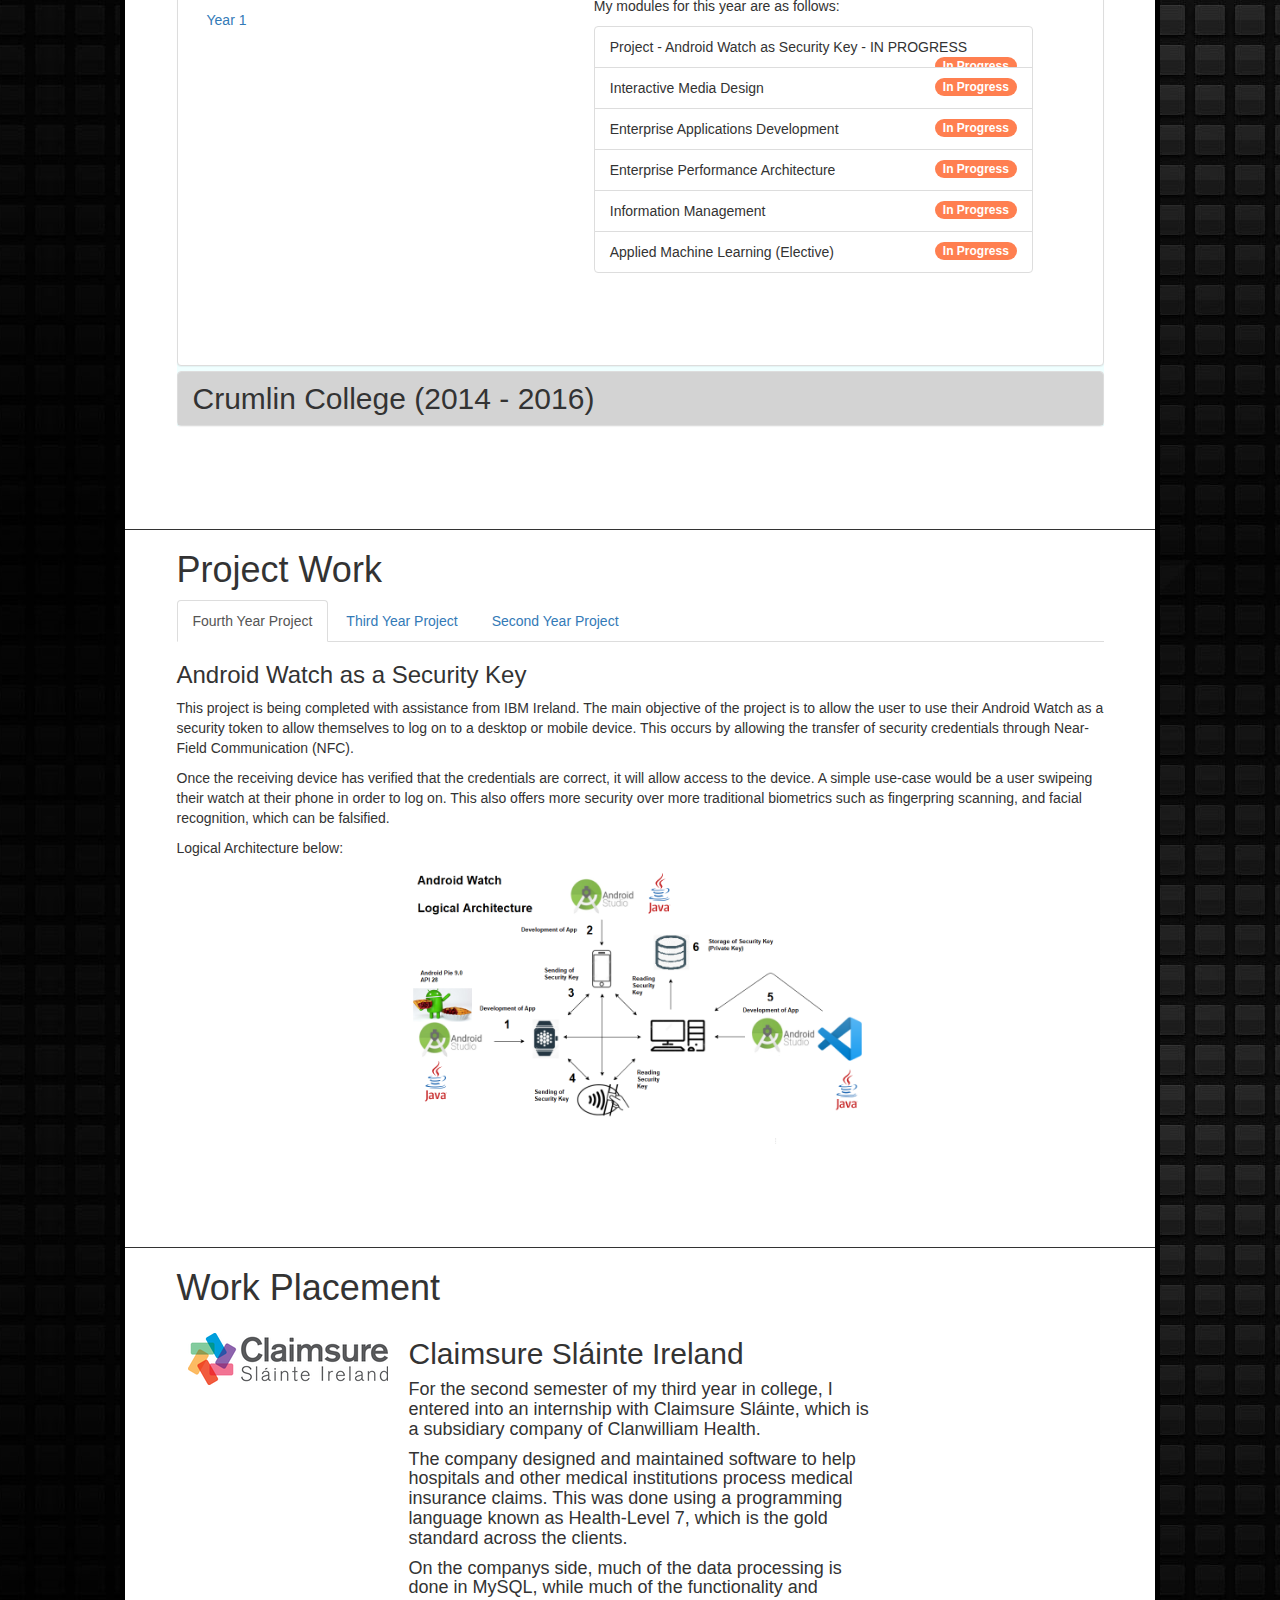
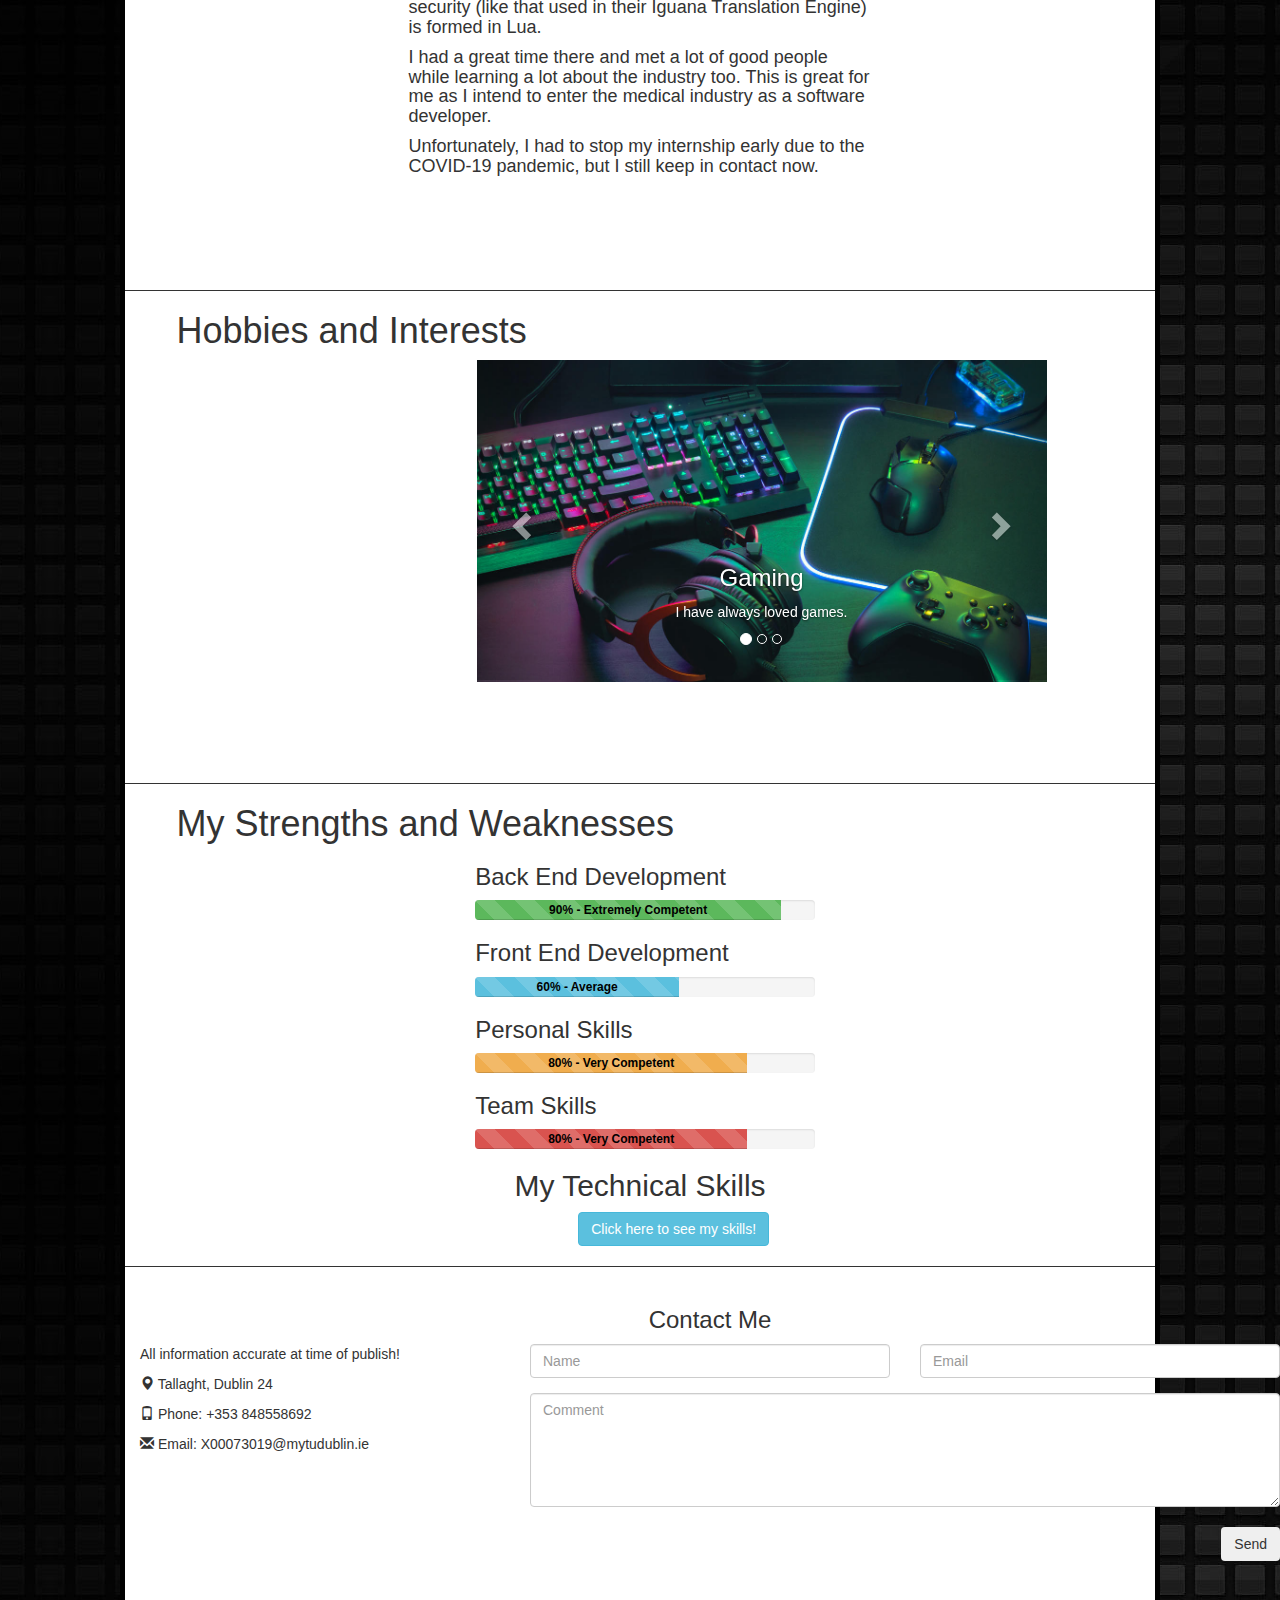
==== commit 617e36c6: "still need to do responsive design" ====
--- a/index.html
+++ b/index.html
@@ -6,9 +6,10 @@
     <style>
     </style>
 
-
-
-
+    <!-- James Lynam - IMD CA2 - X00073019 - index.html -->
+
+
+    <!-- Title Page and Imports -->
     <title>James Lynam - IMD CA2 - CV</title>
     <meta charset="utf-8">
     <meta name="viewport" content="width=device-width, initial-scale=1">
@@ -20,43 +21,47 @@
 
 </head>
 
-
-
-
 <body>
+
+    <!-- Button on right side that called a function to scroll to top of the page -->
+    <button onclick="topFunction()" id="backToTop" title="Go to top">Top</button>
+
+    <!-- Target for Home nav -->
+    <a name="HomeTarget"></a>
+
+
+    <!-- Start of Hero Image -->
     <div class="hero-image">
 
 
-        <!--    Not sure I want to use this - overkill?
-
-        
+        <!-- Menu Button - Didn't use in the end, sticky nav enough
+
         <div class="menuButton">
             <span style="font-size:30px;cursor:pointer" onclick="openNav()">&#9776; Menu</span>
         </div>
 
         -->
 
-
+        <!-- Div containing text for Hero Image -->
         <div class="hero-text">
 
-            <img src="me.png" class="profilePic" alt="James" height=500 width=300>
+            <!-- Profile Picture -->
+            <img src="Images/me.png" class="profilePic" alt="James" height=500 width=300>
 
             <div class="heroTextBox">
-
-                <div class="well" style="font-size:30px">James Lynam</div>
-                <div class="well well-sm" style="font-size:20px">Software Developer</div>
+                <div class="well" style="background-color: darkgray; border: 3px solid black;font-size:30px">James Lynam</div>
+                <div class="well well-sm" style="background-color: darkgray; border: 3px solid black;font-size:20px">
+                    <p>Software Developer</p>
+                </div>
+
                 <!-- Trigger the modal with a button -->
-                <button type="button" class="ml-5 mr-5 btn btn-info btn-lg" data-toggle="modal" data-target="#myModal">Contact Me</button>
-
-            </div>
-
-
+                <button type="button" class="ml-5 mr-5 btn btn-info btn-lg" style="background-color: #339966; border: 3px solid black;" data-toggle="modal" data-target="#myModal">Contact Me</button>
+            </div>
         </div>
 
     </div>
     <div class="mainContainer">
 
-        <a name="HomeTarget"></a>
 
 
 
@@ -65,9 +70,9 @@
         <div id="myModal" class="modal fade" role="dialog">
             <div class="modal-dialog">
 
-                <!-- Modal content-->
+                <!-- Modal Content -->
                 <div class="modal-content">
-                    <div class="modal-header">
+                    <div class="modal-header" style="background-color: antiquewhite">
                         <button type="button" class="close" data-dismiss="modal">&times;</button>
                         <h4 class="modal-title"></h4>
                     </div>
@@ -80,7 +85,7 @@
                             </div>
                             <div class="form-group">
                                 <label for="lastNameInput">Last Name</label>
-                                <input type="text" class="form-control" id="lastNameInput" placeholder="Enter  Last Name">
+                                <input type="text" class="form-control" id="lastNameInput" placeholder="Enter Last Name">
                             </div>
                             <div class="form-group">
                                 <label for="emailInput">Email Address</label>
@@ -104,13 +109,24 @@
             </div>
         </div>
 
+
+        <!-- Navbar -->
         <div id="navbar">
-            <a class="active" href="javascript:void(0)">Home</a>
-            <a href="javascript:void(0)">News</a>
-            <a href="javascript:void(0)">Contact</a>
-        </div>
-
-
+            <a href="#HomeTarget">Home</a>
+            <a href="#EducationTarget">Education</a>
+            <a href="#ProjectTarget">Project Work</a>
+            <a href="#WorkTarget">Work Placement</a>
+            <a href="#HobbiesTarget">Hobbies and Interests</a>
+            <a href="#StrengthTarget">Strengths and Weaknesses</a>
+            <a href="#ContactTarget">Contact</a>
+            <!-- Right Placed nav link -->
+            <div class="topnav-right">
+                <a href="resourcePage.html">Resources Used for CA</a>
+            </div>
+        </div>
+
+
+        <!-- Didn't use this in the end, sticky navbar was enough
 
         <div id="mySidenav" class="sidenav">
             <a href="javascript:void(0)" class="closebtn" onclick="closeNav()">&times;</a>
@@ -120,23 +136,27 @@
             <a href="#">TODO</a>
         </div>
 
-
+        -->
+
+        <!-- Jumbotron -->
         <div class="container">
             <div class="jumbotron">
                 <h1>About Me</h1>
-                <p>I am currently in my fourth year in TUD Tallaght campus. I am undergoing an honours degree in Computing with a focus on Software Development.</p>
+                <p>I am 30 years old and currently in my fourth year in TUD Tallaght campus. I am undergoing an honours degree in Computing with a focus on Software Development.</p>
                 <p>I consider myself a very hardworking and compassionate person, and being a mature student, feel as if I bring a more wizened attitude to learning. My main focus in college is that of developing software, and in the future, I hope to develop my skills enough to go into the medical industry to develop medical software.</p>
-            </div>
+                <button class="btn btn-primary btn-lg" style="margin-left: 22em; margin-top: 2em"><i class="fa fa-download"></i><a style="color: white;margin-left:5px" href="JamesLynam.docx" download="JamesLynamCV">Download CV</a></button>
+            </div>
+
+            <!-- Target for Eduction nav -->
+            <a name="EducationTarget"></a>
         </div>
 
         <hr>
 
-        <a name="ContactTarget"></a>
-
-
-
         <div class="container2">
 
+
+            <!-- Accordian for Education -->
             <h1>Education</h1>
 
             <div class="panel-group" id="accordion">
@@ -281,13 +301,23 @@
 
             </div>
 
-        </div>
+            <!-- Target for Project nav -->
+            <a name="ProjectTarget"></a>
+        </div>
+
+
+
+
 
         <hr>
 
+        <!-- Container for Project -->
         <div class="container3">
             <h1>Project Work</h1>
 
+
+
+            <!-- Tabs with links to display content below -->
             <ul class="nav nav-tabs">
                 <li class="active"><a data-toggle="tab" href="#4proj">Fourth Year Project</a></li>
                 <li><a data-toggle="tab" href="#3proj">Third Year Project</a></li>
@@ -301,7 +331,7 @@
                     <p>This project is being completed with assistance from IBM Ireland. The main objective of the project is to allow the user to use their Android Watch as a security token to allow themselves to log on to a desktop or mobile device. This occurs by allowing the transfer of security credentials through Near-Field Communication (NFC).</p>
                     <p>Once the receiving device has verified that the credentials are correct, it will allow access to the device. A simple use-case would be a user swipeing their watch at their phone in order to log on. This also offers more security over more traditional biometrics such as fingerpring scanning, and facial recognition, which can be falsified.</p>
                     <p>Logical Architecture below:</p>
-                    <img src=UCLA.png class="center">
+                    <img src=Images/UCLA.png class="center">
                 </div>
                 <div id="3proj" class="tab-pane fade">
                     <h3>Data Analysis - 19,000 Spotify Songs</h3>
@@ -310,11 +340,15 @@
                     <p>We used Python's ability to parse, pre-process and analyse data to make comparisons and create graphs based on certain test criteria.</p>
                     <p>We used an online tool known and Prezi to present our findings to our lecturer.</p>
                     <p>An example of one such comparison of the data we made:</p>
-                    <img src=DAExample.png class="center">
+                    <img src=Images/DAExample.png class="center">
                 </div>
                 <div id="2proj" class="tab-pane fade">
-                    <h3>Menu 2</h3>
-                    <p>Sed ut perspiciatis unde omnis iste natus error sit voluptatem accusantium doloremque laudantium, totam rem aperiam.</p>
+                    <h3>Music Store Sales and Stock Control</h3>
+                    <p>In second year, I was in a group of 4 to develop a system in Java to store and control music. We called it The Soundgarden, and we essentially did all of the programming in the back end in Java, while we did the front-end in HTML and CSS with the Java Play Framework.</p>
+                    <p>The group members were myself, Stephen Murphy, Craig Larkin, and Mark Kenny.</p>
+                    <p>The website allowed the user to browse through a fictional online store and choose from a number of bands or genres. We needed to include a lot of functionality such as adding to cart, processing payment etc.</p>
+                    <p>A sample of one of the pages below: </p>
+                    <img src=Images/SampleYear2Proj.png class="center">
                 </div>
 
             </div>
@@ -322,15 +356,22 @@
         </div>
 
         <hr>
+        <!-- Target for Work Nav -->
+        <a name="WorkTarget"></a>
         <div class="workPlacementContainer">
+
             <h1>Work Placement</h1>
 
 
-            <img src="claimsure.png" class="claimsureLogo">
+            <img src="Images/claimsure.png" class="claimsureLogo">
 
             <div class=claimsureText>
-                <h3>Claimsure Sláinte Ireland</h3>
-                <h4>Sed ut perspiciatis unde omnis iste natus error sit voluptatem accusantium doloremque laudantium, totam rem aperiam.Sed ut perspiciatis unde omnis iste natus error sit voluptatem accusantium doloremque laudantium, totam rem aperiam.Sed ut perspiciatis unde omnis iste natus error sit voluptatem accusantium doloremque laudantium, totam rem aperiam.Sed ut perspiciatis unde omnis iste natus error sit voluptatem accusantium doloremque laudantium, totam rem aperiam.Sed ut perspiciatis unde omnis iste natus error sit voluptatem accusantium doloremque laudantium, totam rem aperiam.Sed ut perspiciatis unde omnis iste natus error sit voluptatem accusantium doloremque laudantium, totam rem aperiam.Sed ut perspiciatis unde omnis iste natus error sit voluptatem accusantium doloremque laudantium, totam rem aperiam.Sed ut perspiciatis unde omnis iste natus error sit voluptatem accusantium doloremque laudantium, totam rem aperiam.Sed ut perspiciatis unde omnis iste natus error sit voluptatem accusantium doloremque laudantium, totam rem aperiam.Sed ut perspiciatis unde omnis iste natus error sit voluptatem accusantium doloremque laudantium, totam rem aperiam.</h4>
+                <h2>Claimsure Sláinte Ireland</h2>
+                <h4>For the second semester of my third year in college, I entered into an internship with Claimsure Sláinte, which is a subsidiary company of Clanwilliam Health.</h4>
+                <h4>The company designed and maintained software to help hospitals and other medical institutions process medical insurance claims. This was done using a programming language known as Health-Level 7, which is the gold standard across the clients.</h4>
+                <h4>On the companys side, much of the data processing is done in MySQL, while much of the functionality and security (like that used in their Iguana Translation Engine) is formed in Lua.</h4>
+                <h4>I had a great time there and met a lot of good people while learning a lot about the industry too. This is great for me as I intend to enter the medical industry as a software developer.</h4>
+                <h4>Unfortunately, I had to stop my internship early due to the COVID-19 pandemic, but I still keep in contact now.</h4>
             </div>
 
 
@@ -340,10 +381,14 @@
 
 
         <hr>
+        <!-- Target for Hobby nav -->
+        <a name="HobbiesTarget"></a>
         <div class="workInterestContainer">
+
             <h1>Hobbies and Interests</h1>
             <div class="container">
 
+                <!-- Carousel of Hobbies -->
                 <div id="myCarousel" class="carousel slide" data-ride="carousel">
                     <!-- Indicators -->
                     <ol class="carousel-indicators">
@@ -355,26 +400,26 @@
                     <!-- Wrapper for slides -->
                     <div class="carousel-inner">
                         <div class="item active">
-                            <img src="gaming.jpg" alt="Gaming" style="width:100%;">
+                            <img src="Images/gaming.jpg" alt="Gaming" style="width:100%;">
                             <div class="carousel-caption">
                                 <h3>Gaming</h3>
-                                <p>LA is always so much fun!</p>
+                                <p>I have always loved games.</p>
                             </div>
                         </div>
 
                         <div class="item">
-                            <img src="guitar.jpg" alt="Chicago" style="width:100%;">
+                            <img src="Images/guitar.jpg" alt="Guitar" style="width:100%;">
                             <div class="carousel-caption">
-                                <h3>Los Angeles</h3>
-                                <p>LA is always so much fun!</p>
+                                <h3>Guitar</h3>
+                                <p>I have played since i was 16.</p>
                             </div>
                         </div>
 
                         <div class="item">
-                            <img src="cinema.jpg" alt="New york" style="width:100%;">
+                            <img src="Images/cinema.jpg" alt="Movies" style="width:100%;">
                             <div class="carousel-caption">
-                                <h3>Los Angeles</h3>
-                                <p>LA is always so much fun!</p>
+                                <h3>Movies</h3>
+                                <p>I love watching movies.</p>
                             </div>
                         </div>
                     </div>
@@ -395,12 +440,17 @@
 
 
 
-
         <hr>
 
-        <div class="container" style="width: 91%; margin-left: 30%">
-            <h1>My Strengths and Weaknesses</h1>
-
+        <h1 style="margin-left: 5%">My Strengths and Weaknesses</h1>
+
+        <div class="containerProgress">
+
+            <!-- Target for Strength nav -->
+            <a name="StrengthTarget"></a>
+
+
+            <!-- Progress Bars for Strengths -->
             <div class="progressBars">
                 <h3>Back End Development</h3>
                 <div class="progress">
@@ -434,18 +484,22 @@
         </div>
 
 
+        <!-- Button for Technical Skills -->
         <h2 style="text-align: center">My Technical Skills</h2>
-        <button type="button" style="margin-left: 45%" class="btn btn-info" data-toggle="collapse" data-target="#showSkillCards">Click here to see my skills!</button>
+
+        <!-- Collapses to Show Cards -->
+        <button type="button" style="margin-left: 44%" class="btn btn-info" data-toggle="collapse" data-target="#showSkillCards">Click here to see my skills!</button>
+
+        <!-- Skill Cards -->
         <div id="showSkillCards" class="collapse">
             <div class="centered">
-
                 <div class="container" style="float:left; width: 30%; margin-left: 5%">
                     <div class="card" style="width:400px">
-                        <img class="card-img-top" src="java.jpg" alt="Card image" style="width:70%">
+                        <img class="card-img-top" src="Images/java.png" alt="Card image" style="width:70%">
                         <div class="card-body">
-                            <h4 class="card-title">John Doe</h4>
-                            <p class="card-text">Some example text some example text. John Doe is an architect and engineer</p>
-                            <a href="#" class="btn btn-primary">See Profile</a>
+                            <h4 class="card-title">Java</h4>
+                            <p class="card-text">I studied Java comprehensibly throughout first and second year. I also implemented it in my second year project.</p>
+                            <a href="https://en.wikipedia.org/wiki/Java_(programming_language)" target="_blank" class="btn btn-primary">Learn More</a>
                         </div>
                     </div>
                     <br>
@@ -454,11 +508,11 @@
 
                 <div class="container" style="display:inline-block; width: 30%;">
                     <div class="card" style="width:400px">
-                        <img class="card-img-top" src="java.jpg" alt="Card image" style="width:70%">
+                        <img class="card-img-top" src="Images/csharp.png" alt="Card image" style="width:70%">
                         <div class="card-body">
-                            <h4 class="card-title">John Doe</h4>
-                            <p class="card-text">Some example text some example text. John Doe is an architect and engineer</p>
-                            <a href="#" class="btn btn-primary">See Profile</a>
+                            <h4 class="card-title">C Sharp</h4>
+                            <p class="card-text">I am studying C# in my final year in college and hope to learn more as I move on in the future.</p>
+                            <a href="https://en.wikipedia.org/wiki/C_Sharp_(programming_language)" target="_blank" class="btn btn-primary">Learn More</a>
                         </div>
                     </div>
                     <br>
@@ -466,11 +520,11 @@
 
                 <div class="container" style="float:left; width: 30%; margin-left: 5%">
                     <div class="card" style="width:400px">
-                        <img class="card-img-top" src="java.jpg" alt="Card image" style="width:70%">
+                        <img class="card-img-top" src="Images/cpp.png" alt="Card image" style="width:70%">
                         <div class="card-body">
-                            <h4 class="card-title">John Doe</h4>
-                            <p class="card-text">Some example text some example text. John Doe is an architect and engineer</p>
-                            <a href="#" class="btn btn-primary">See Profile</a>
+                            <h4 class="card-title">C ++</h4>
+                            <p class="card-text">I used C++ quite a bit in 3rd year, during Data Structures and Algorithms. </p>
+                            <a href="https://en.wikipedia.org/wiki/C%2B%2B" target="_blank" class="btn btn-primary">Learn More</a>
                         </div>
                     </div>
                     <br>
@@ -478,11 +532,11 @@
 
                 <div class="container" style="float:left; width: 30%; margin-left: 5%">
                     <div class="card" style="width:400px">
-                        <img class="card-img-top" src="java.jpg" alt="Card image" style="width:70%">
+                        <img class="card-img-top" src="Images/python.jpg" alt="Card image" style="width:70%">
                         <div class="card-body">
-                            <h4 class="card-title">John Doe</h4>
-                            <p class="card-text">Some example text some example text. John Doe is an architect and engineer</p>
-                            <a href="#" class="btn btn-primary">See Profile</a>
+                            <h4 class="card-title">Python</h4>
+                            <p class="card-text">I have been using Python since 2nd year to process and analyse data.</p>
+                            <a href="https://en.wikipedia.org/wiki/Python_(programming_language)" target="_blank" class="btn btn-primary">Learn More</a>
                         </div>
                     </div>
                     <br>
@@ -491,11 +545,11 @@
 
                 <div class="container" style="display:inline-block; width: 30%;">
                     <div class="card" style="width:400px">
-                        <img class="card-img-top" src="java.jpg" alt="Card image" style="width:70%">
+                        <img class="card-img-top" src="Images/sql.png" alt="Card image" style="width:70%">
                         <div class="card-body">
-                            <h4 class="card-title">John Doe</h4>
-                            <p class="card-text">Some example text some example text. John Doe is an architect and engineer</p>
-                            <a href="#" class="btn btn-primary">See Profile</a>
+                            <h4 class="card-title">SQL (Structured Query Language)</h4>
+                            <p class="card-text">I have been using SQL in many forms throughout the years, most recently in my work placement.</p>
+                            <a href="https://en.wikipedia.org/wiki/SQL" target="_blank" class="btn btn-primary">Learn More</a>
                         </div>
                     </div>
                     <br>
@@ -503,11 +557,11 @@
 
                 <div class="container" style="float:left; width: 30%; margin-left: 5%">
                     <div class="card" style="width:400px">
-                        <img class="card-img-top" src="java.jpg" alt="Card image" style="width:70%">
+                        <img class="card-img-top" src="Images/javascript.png" alt="Card image" style="width:70%">
                         <div class="card-body">
-                            <h4 class="card-title">John Doe</h4>
-                            <p class="card-text">Some example text some example text. John Doe is an architect and engineer</p>
-                            <a href="#" class="btn btn-primary">See Profile</a>
+                            <h4 class="card-title">JavaScript</h4>
+                            <p class="card-text">I have been using JavaScript since first year, in tandem with any HTML and CSS I use.</p>
+                            <a href="https://en.wikipedia.org/wiki/JavaScript" target="_blank" class="btn btn-primary">Learn More</a>
                         </div>
                     </div>
                     <br>
@@ -519,13 +573,10 @@
         </div>
 
 
-
-
-
-
         <hr>
-        <!-- Container (Contact Section) -->
+        <!-- Contact Form -->
         <div id="contact" class="container">
+            <a name="ContactTarget"></a>
             <h3 class="text-center">Contact Me</h3>
 
 
@@ -567,6 +618,7 @@
 
 
     <script>
+        /*  Old script for Sidenav
         function openNav() {
             document.getElementById("mySidenav").style.width = "250px";
         }
@@ -574,11 +626,10 @@
         function closeNav() {
             document.getElementById("mySidenav").style.width = "0";
         }
-
-
-
-
-
+        */
+
+
+        // Alert Box for email sending
         function clicked(e) {
             var txt;
             if (confirm("Press a button!")) {
@@ -590,9 +641,14 @@
         }
 
 
+
+        // Sticky Navbar and Top Button scroll
         window.onscroll = function() {
             myFunction()
+            scrollFunction()
         };
+
+
 
         var navbar = document.getElementById("navbar");
         var sticky = navbar.offsetTop;
@@ -604,10 +660,45 @@
                 navbar.classList.remove("sticky");
             }
         }
+
+
+        //Get the button
+        var mybutton = document.getElementById("backToTop");
+
+
+
+        function scrollFunction() {
+            if (document.body.scrollTop > 20 || document.documentElement.scrollTop > 20) {
+                mybutton.style.display = "block";
+            } else {
+                mybutton.style.display = "none";
+            }
+        }
+
+        // When the user clicks on the button, scroll to the top of the document
+        function topFunction() {
+            document.body.scrollTop = 0;
+            document.documentElement.scrollTop = 0;
+        }
+
+        // Script supposed to slow speed at which user jumps to target links within page
+        $(function() {
+            $('a[href*=#]:not([href=#])').click(function() {
+                if (location.pathname.replace(/^\//, '') == this.pathname.replace(/^\//, '') && location.hostname == this.hostname) {
+                    var target = $(this.hash);
+                    target = target.length ? target : $('[name=' + this.hash.slice(1) + ']');
+                    if (target.length) {
+                        $('html,body').animate({
+                            scrollTop: target.offset().top
+                        }, 1000);
+                        return false;
+                    }
+                }
+            });
+        });
+
     </script>
 
-
-
-
-
-</body></html>
+</body>
+
+</html>
--- a/style.css
+++ b/style.css
@@ -1,3 +1,6 @@
+
+/* Profile Pic */
+
 .profilePic {
     display: block;
     margin-left: auto;
@@ -9,15 +12,17 @@
 
 }
 
+
+/* Navbar */
+
 #navbar {
     overflow: hidden;
     background-color: #333;
     z-index: 100;
 }
 
-#navbar a {
+.topnav a {
     float: left;
-    display: block;
     color: #f2f2f2;
     text-align: center;
     padding: 14px 16px;
@@ -25,6 +30,30 @@
     font-size: 17px;
 }
 
+.topnav a:hover {
+    background-color: #ddd;
+    color: black;
+}
+
+.topnav a.active {
+    background-color: #4CAF50;
+    color: white;
+}
+
+.topnav-right {
+    float: right;
+}
+
+#navbar a {
+    float: left;
+    display: block;
+    color: #f2f2f2;
+    text-align: center;
+    padding: 14px 16px;
+    text-decoration: none;
+    font-size: 17px;
+}
+
 #navbar a:hover {
     background-color: #ddd;
     color: black;
@@ -34,6 +63,11 @@
     background-color: #4CAF50;
     color: white;
 }
+
+
+
+
+
 
 .content {
     padding: 16px;
@@ -50,7 +84,7 @@
 }
 
 
-/*  Container CSS  */
+/*  Containers  */
 
 .containerTitle {
     margin-top: 5%;
@@ -62,13 +96,19 @@
 
 }
 
+/* Carousel */
+
 .carousel {
-  width:640px;
-  height:320px;
- display: block;
-  margin-left: auto;
-  margin-right: auto;
-  width: 50%;
+    width: 640px;
+    height: 320px;
+    display: block;
+    margin-left: auto;
+    margin-right: auto;
+    width: 50%;
+}
+
+.containerProgress {
+    margin-left: 34%;
 }
 
 .container2 {
@@ -95,11 +135,13 @@
 }
 
 .center {
-  display: block;
-  margin-left: auto;
-  margin-right: auto;
-  width: 50%;
-}
+    display: block;
+    margin-left: auto;
+    margin-right: auto;
+    width: 50%;
+}
+
+/* Lines */
 
 hr {
     border: none;
@@ -131,31 +173,35 @@
     font-family: myFirstFont;
 }
 
+/* Main Body/Html */
+
 body,
 html {
     height: 100%;
     margin-left: 5em;
     margin-right: 5em;
-    background-image: url("background.jpg");
-    background-size: cover;
-
+    background-image: url(Images/background.jpg);
 }
 
 .textYear {
-
-    
     margin-right: 5em;
 }
+
+/* Badges */
 
 .badge {
     background-color: forestgreen;
     width: 5%;
 }
 
+/* Labels */
+
 .label {
     background-color: lightgreen;
     color: black;
 }
+
+/* Wells */
 
 .well {
     margin-top: 1em;
@@ -163,10 +209,10 @@
     border-radius: 20px;
 }
 
-/*  Hero Image CSS  */
+/*  Hero Image */
 
 .hero-image {
-    background-image: linear-gradient(rgba(0, 0, 0, 0.5), rgba(0, 0, 0, 0.5)), url("ComputerHeroBanner.jpg");
+    background-image: linear-gradient(rgba(0, 0, 0, 0.5), rgba(0, 0, 0, 0.5)), url("Images/ComputerHeroBanner.jpg");
     height: 70%;
     background-position: center;
     background-repeat: no-repeat;
@@ -214,12 +260,16 @@
 
 }
 
+/* Progress Bars */
+
+
 .progressBars {
     width: 50%;
 }
 
-/*  Sidenav CSS  */
-
+/* Unused Sidenav */
+
+/*  
 .sidenav {
     height: 100%;
     width: 0;
@@ -255,8 +305,11 @@
     margin-left: 50px;
 }
 
-
-/*  Menu Button CSS  */
+*/
+
+/*  Unused Menu Button */
+
+/*   
 
 .menuButton {
     position: fixed;
@@ -268,13 +321,18 @@
     z-index: 1000;
 }
 
+*/
+
+
+/* Panels */
 
 .panel-title {
     font-size: 30px;
 }
 
 
-/* Style the tab */
+/* Tabs */
+
 .tab {
     float: left;
     border: 1px solid #ccc;
@@ -283,7 +341,6 @@
     height: 300px;
 }
 
-/* Style the buttons inside the tab */
 .tab button {
     display: block;
     background-color: inherit;
@@ -298,17 +355,17 @@
     font-size: 17px;
 }
 
-/* Change background color of buttons on hover */
+
 .tab button:hover {
     background-color: #ddd;
 }
 
-/* Create an active/current "tab button" class */
+
 .tab button.active {
     background-color: #ccc;
 }
 
-/* Style the tab content */
+
 .tabcontent {
     float: left;
     padding: 0px 12px;
@@ -319,7 +376,7 @@
 }
 
 
-
+/* Jumbotron */
 
 .jumbotron {
     background-color: white;
@@ -327,7 +384,7 @@
 
 
 
-
+/* Work Placement */
 .claimsureLogo {
     float: left;
 }
@@ -341,49 +398,40 @@
 
 
 
-.workInterestText {}
-
-
-
-
-
-.strengths {}
-
-
-
-.textYearWeird{
+.textYearWeird {
     position: relative;
-    
-}
-
-
-
-
-
-
-
-
-
-
-
-
-
-
-
-
-
-
-
-
-
-
-
-
-
-
-
-
-
+
+}
+
+
+
+/* IDs for Top Button */
+
+#backToTop {
+    display: none;
+    position: fixed;
+    bottom: 20px;
+    right: 30px;
+    z-index: 99;
+    font-size: 18px;
+    border: none;
+    outline: none;
+    background-color: darkred;
+    color: white;
+    cursor: pointer;
+    padding: 15px;
+    border-radius: 4px;
+}
+
+#backToTop:hover {
+    background-color: #555;
+}
+
+
+
+
+
+/* RESPONSIVE DESIGN */
 
 
 
@@ -396,3 +444,9 @@
         font-size: 18px;
     }
 }
+
+
+
+
+
+
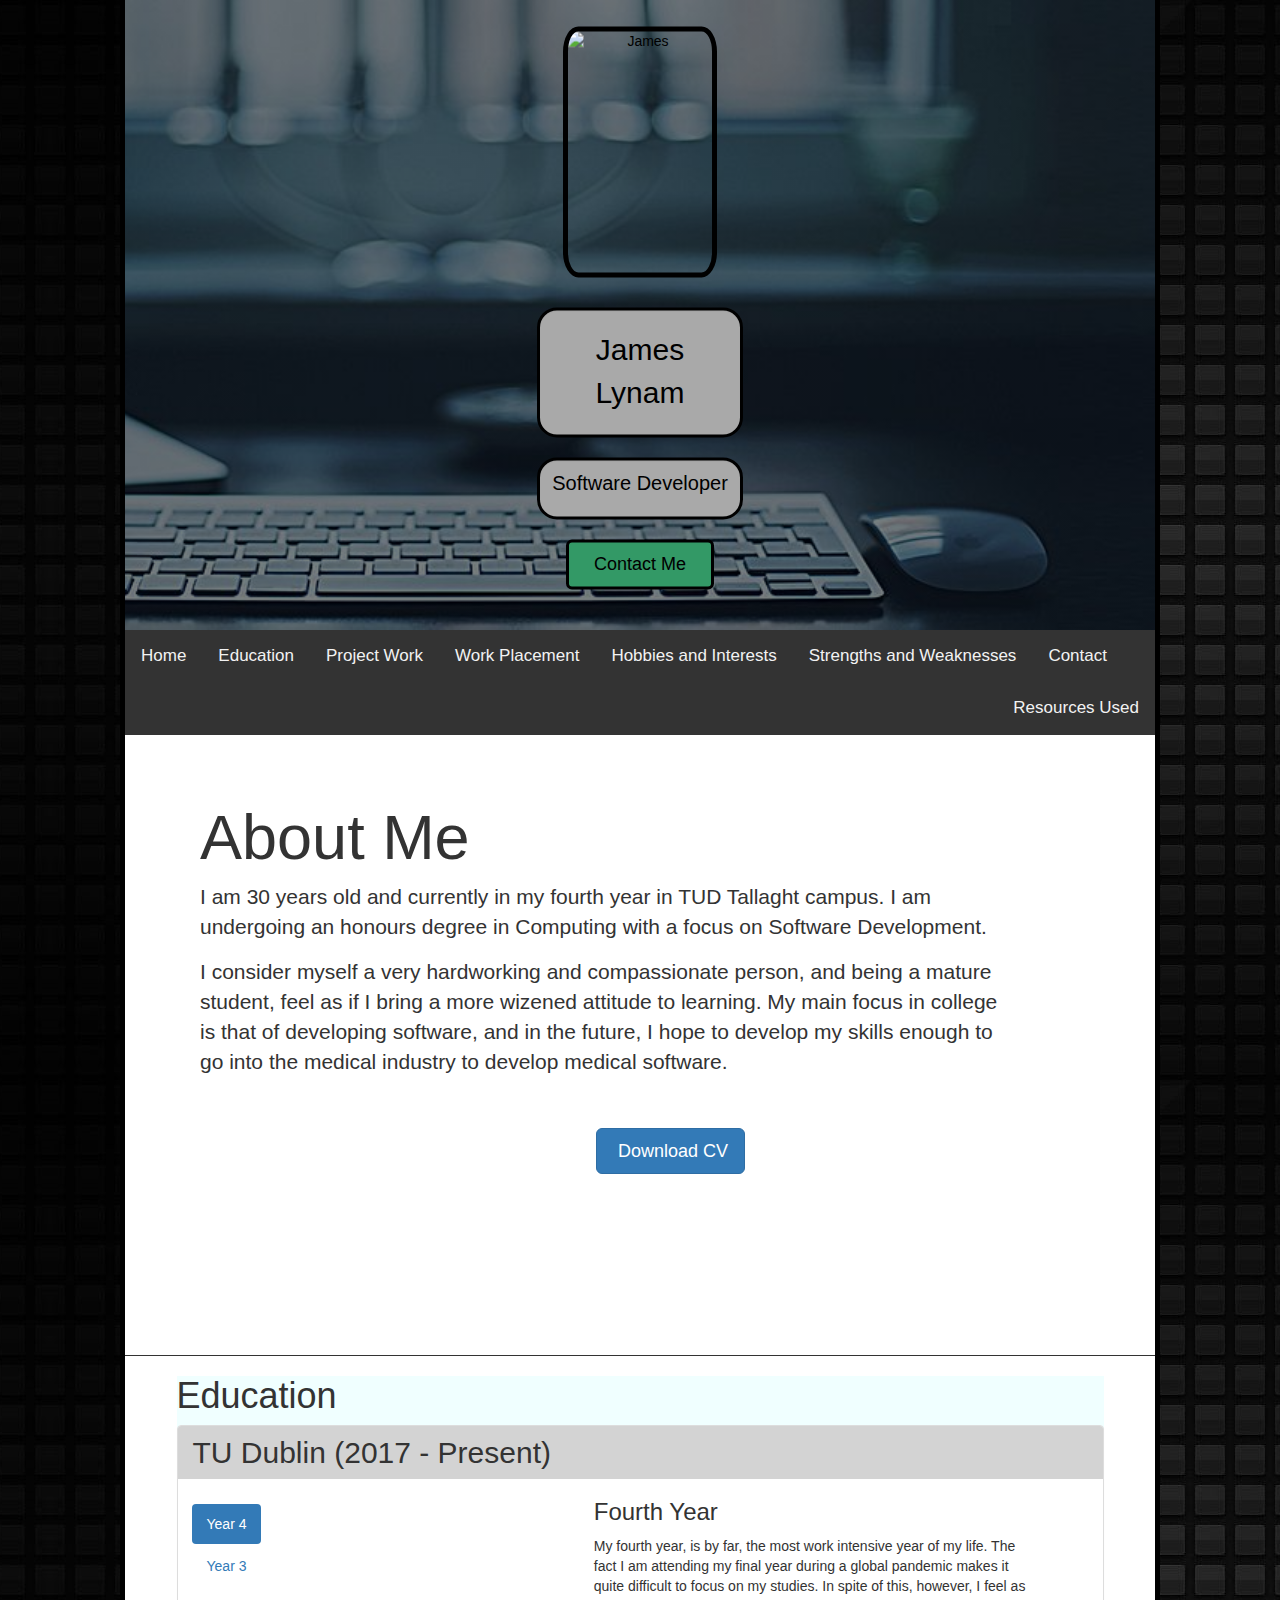
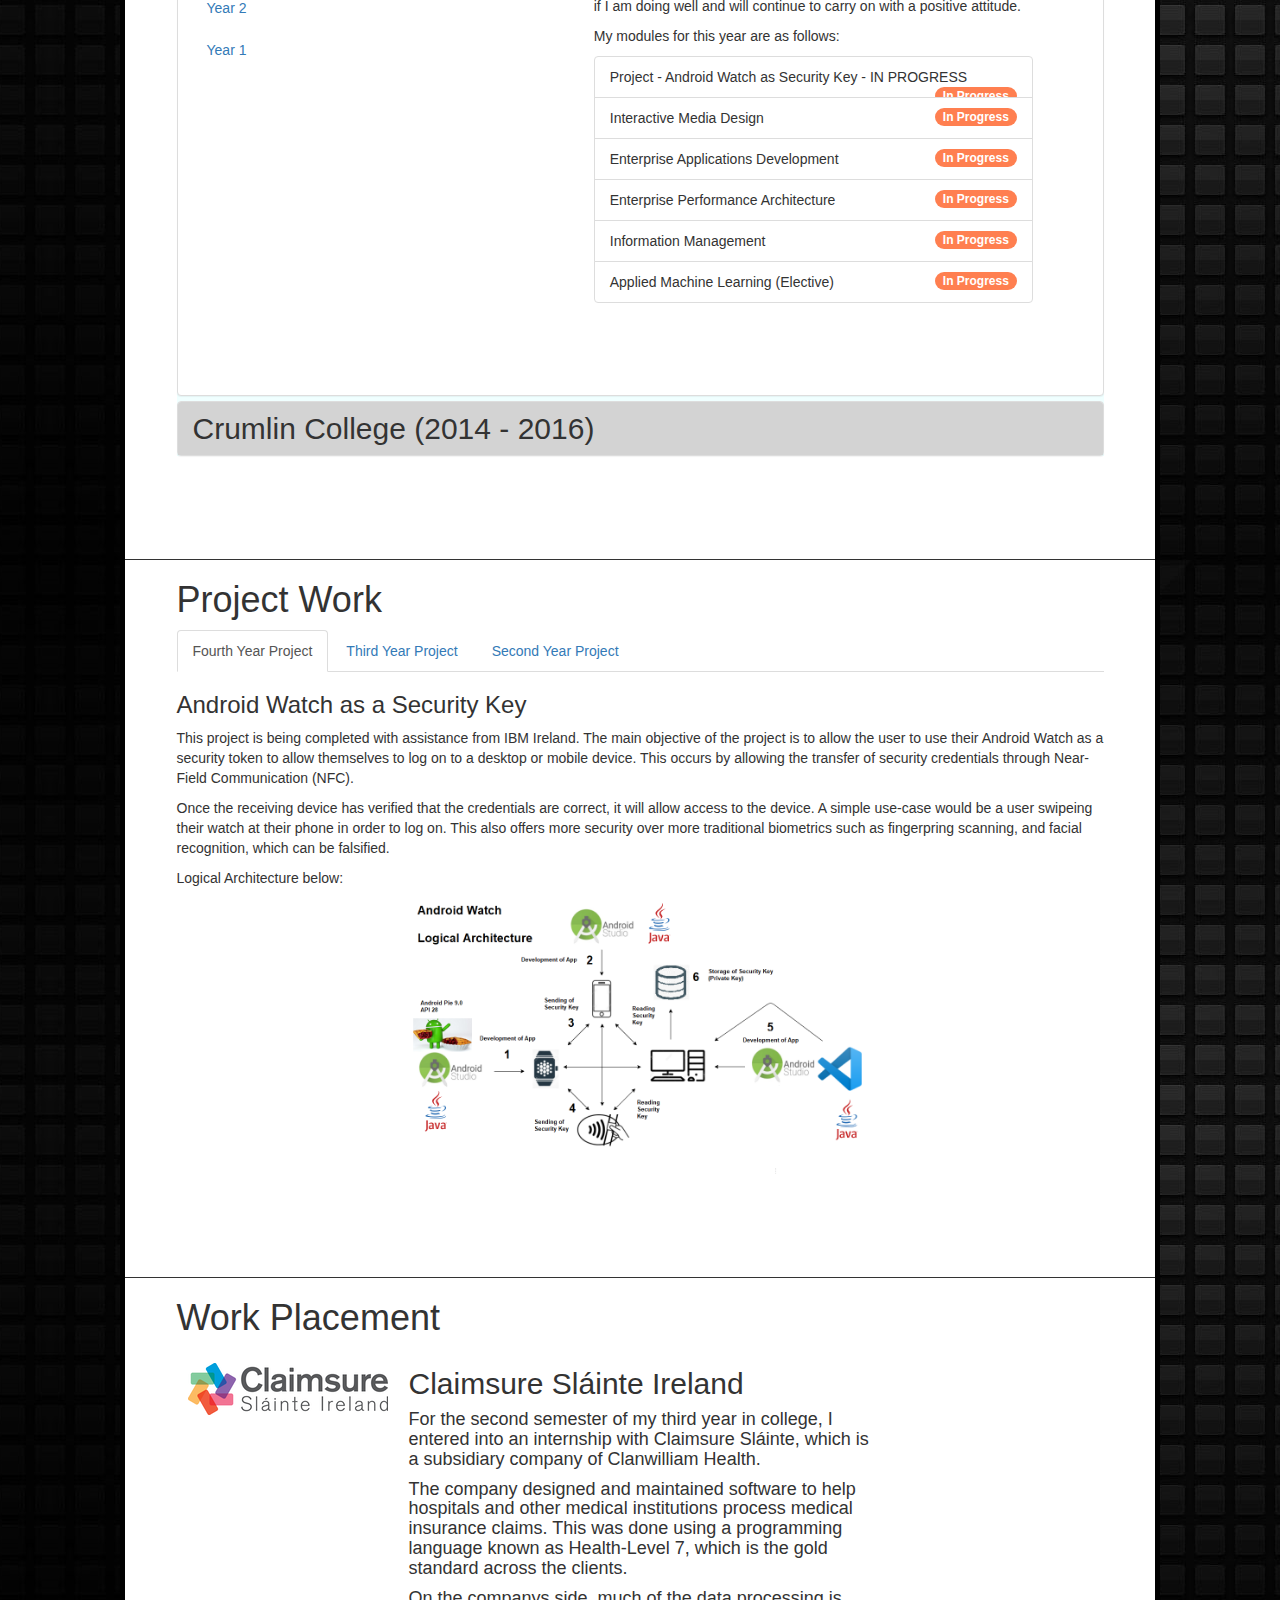
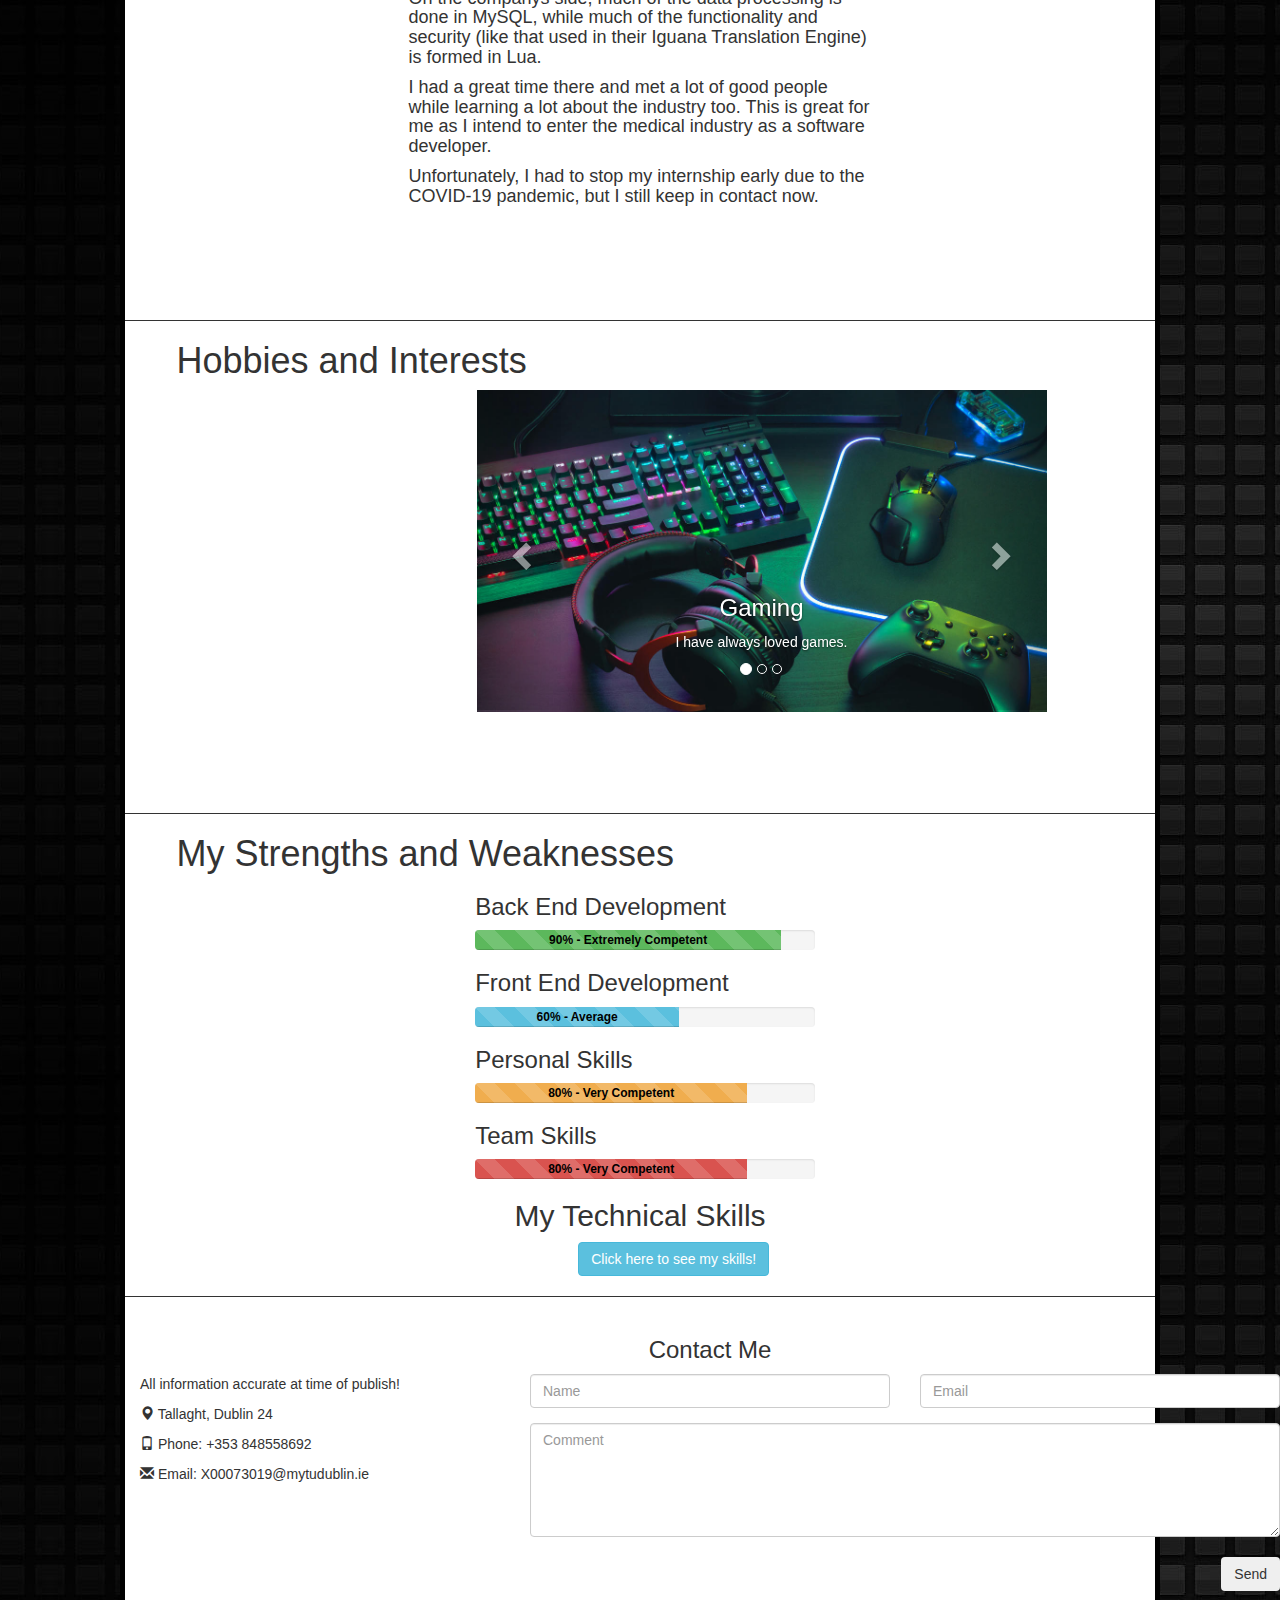
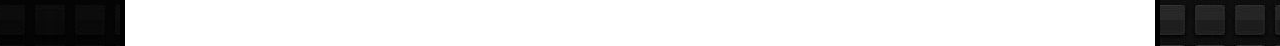
==== commit a65fa29b: "Response being a pain" ====
--- a/index.html
+++ b/index.html
@@ -112,6 +112,7 @@
 
         <!-- Navbar -->
         <div id="navbar">
+            <div id ="myLinks">
             <a href="#HomeTarget">Home</a>
             <a href="#EducationTarget">Education</a>
             <a href="#ProjectTarget">Project Work</a>
@@ -119,11 +120,26 @@
             <a href="#HobbiesTarget">Hobbies and Interests</a>
             <a href="#StrengthTarget">Strengths and Weaknesses</a>
             <a href="#ContactTarget">Contact</a>
+                </div>
             <!-- Right Placed nav link -->
+      
+            
+            
+            
+            
             <div class="topnav-right">
-                <a href="resourcePage.html">Resources Used for CA</a>
-            </div>
-        </div>
+                <a href="resourcePage.html">Resources Used</a>
+            </div>
+        </div>
+        <div class="hamburger">
+        <a href="javascript:void(0);" class="icon" onclick="myFunctionResponsive()">
+          <i class="fa fa-bars"></i></a>
+            </div>
+        
+        
+        
+        
+        
 
 
         <!-- Didn't use this in the end, sticky navbar was enough
@@ -352,12 +368,12 @@
                 </div>
 
             </div>
-
+            <!-- Target for Work Nav -->
+            <a name="WorkTarget"></a>
         </div>
 
         <hr>
-        <!-- Target for Work Nav -->
-        <a name="WorkTarget"></a>
+
         <div class="workPlacementContainer">
 
             <h1>Work Placement</h1>
@@ -374,15 +390,15 @@
                 <h4>Unfortunately, I had to stop my internship early due to the COVID-19 pandemic, but I still keep in contact now.</h4>
             </div>
 
-
+            <!-- Target for Hobby nav -->
+            <a name="HobbiesTarget"></a>
 
         </div>
 
 
 
         <hr>
-        <!-- Target for Hobby nav -->
-        <a name="HobbiesTarget"></a>
+
         <div class="workInterestContainer">
 
             <h1>Hobbies and Interests</h1>
@@ -697,8 +713,15 @@
             });
         });
 
+        /* Toggle between showing and hiding the navigation menu links when the user clicks on the hamburger menu / bar icon */
+function myFunctionResponsive() {
+  var x = document.getElementById("myLinks");
+  if (x.style.display === "block") {
+    x.style.display = "none";
+  } else {
+    x.style.display = "block";
+  }
+}
     </script>
 
-</body>
-
-</html>
+</body></html>
--- a/style.css
+++ b/style.css
@@ -1,4 +1,3 @@
-
 /* Profile Pic */
 
 .profilePic {
@@ -431,22 +430,144 @@
 
 
 
+
+
 /* RESPONSIVE DESIGN */
 
 
 
-@media screen and (max-height: 450px) {
-    .sidenav {
-        padding-top: 15px;
-    }
-
-    .sidenav a {
-        font-size: 18px;
-    }
-}
-
-
-
-
-
-
+@media screen and (max-width: 320x) {
+
+}
+
+/* The "responsive" class is added to the topnav with JavaScript when the user clicks on the icon. This class makes the topnav look good on small screens (display the links vertically instead of horizontally) */
+@media screen and (max-width: 600px) {
+
+    .tab-content{
+        background-color: pink;
+    }
+}
+
+
+
+@media screen and (max-width: 720px) {
+/* Style the navigation menu */
+.topnav {
+  overflow: hidden;
+  background-color: #333;
+  position: relative;
+}
+
+/* Hide the links inside the navigation menu (except for logo/home) */
+.topnav #myLinks {
+  display: none;
+}
+
+/* Style navigation menu links */
+.topnav a {
+  color: white;
+  padding: 14px 16px;
+  text-decoration: none;
+  font-size: 17px;
+  display: block;
+}
+
+/* Style the hamburger menu */
+.topnav a.icon {
+  background: black;
+  display: block;
+  position: absolute;
+  right: 0;
+  top: 0;
+}
+
+/* Add a grey background color on mouse-over */
+.topnav a:hover {
+  background-color: #ddd;
+  color: black;
+}
+
+/* Style the active link (or home/logo) */
+.active {
+  background-color: #4CAF50;
+  color: white;
+}
+    
+    .sticky {
+    position: fixed;
+    top: 0;
+    width: 48.2%;
+}
+    
+    .heroTextBox{
+        display: none;
+    }
+    .profilePic{
+        width: 80%
+    }
+    
+    #navbar{
+        display:none;
+    }
+    .hamburger{
+        background-color: #333;
+        text-align: center;
+        font-size: 3em;
+    }
+    
+    .btn btn-primary btn-lg{
+        display: none;
+    }
+
+}
+
+
+
+
+@media screen and (max-width: 900px) {
+
+    .jumbotron {
+
+        width: 71%;
+}
+}
+
+
+
+
+
+
+
+
+
+
+
+@media screen and (max-width: 1024px) {
+
+.jumbotron {
+
+    width: 94%;
+    }
+
+    
+}
+
+
+
+@media screen and (max-width: 1200px) {
+.jumbotron {
+
+    width:77%;
+    }
+}
+
+
+@media screen and (max-width: 1400px) {
+.jumbotron {
+
+    width:81%;
+    }
+}
+
+
+
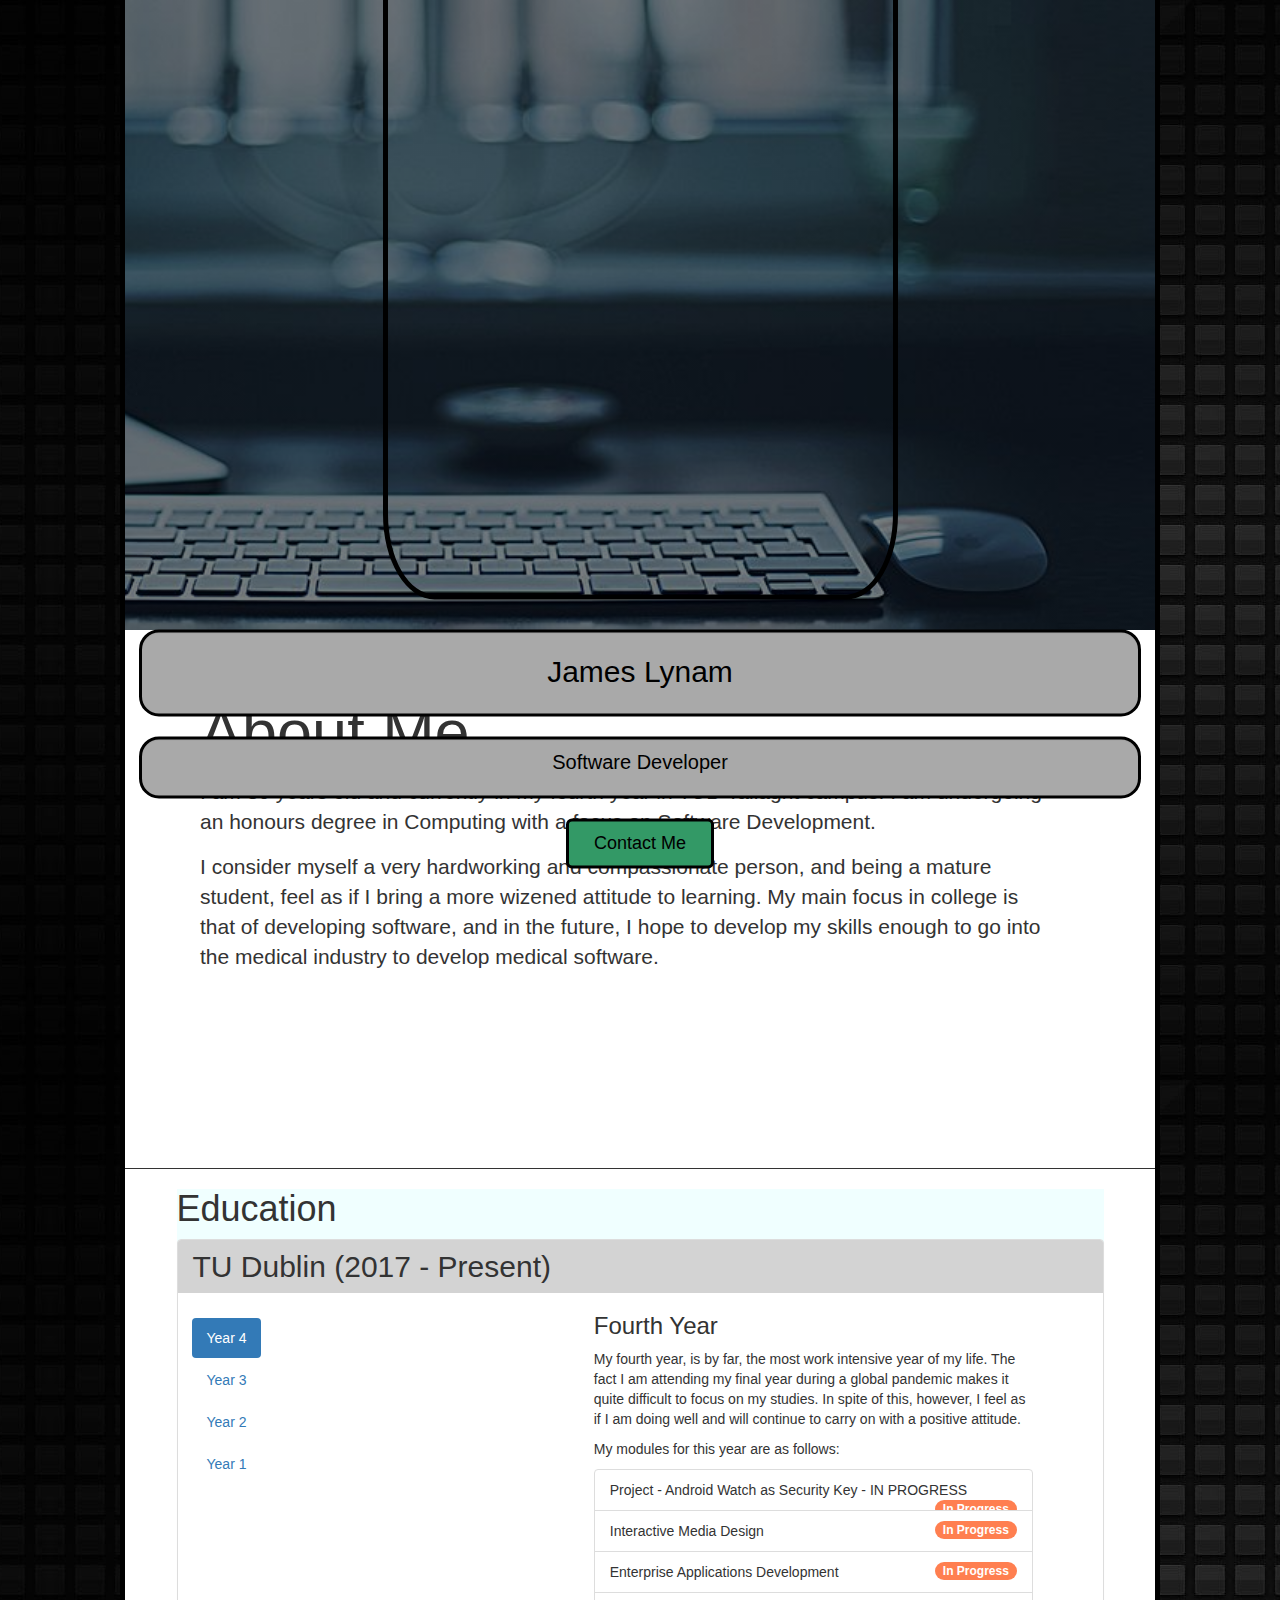
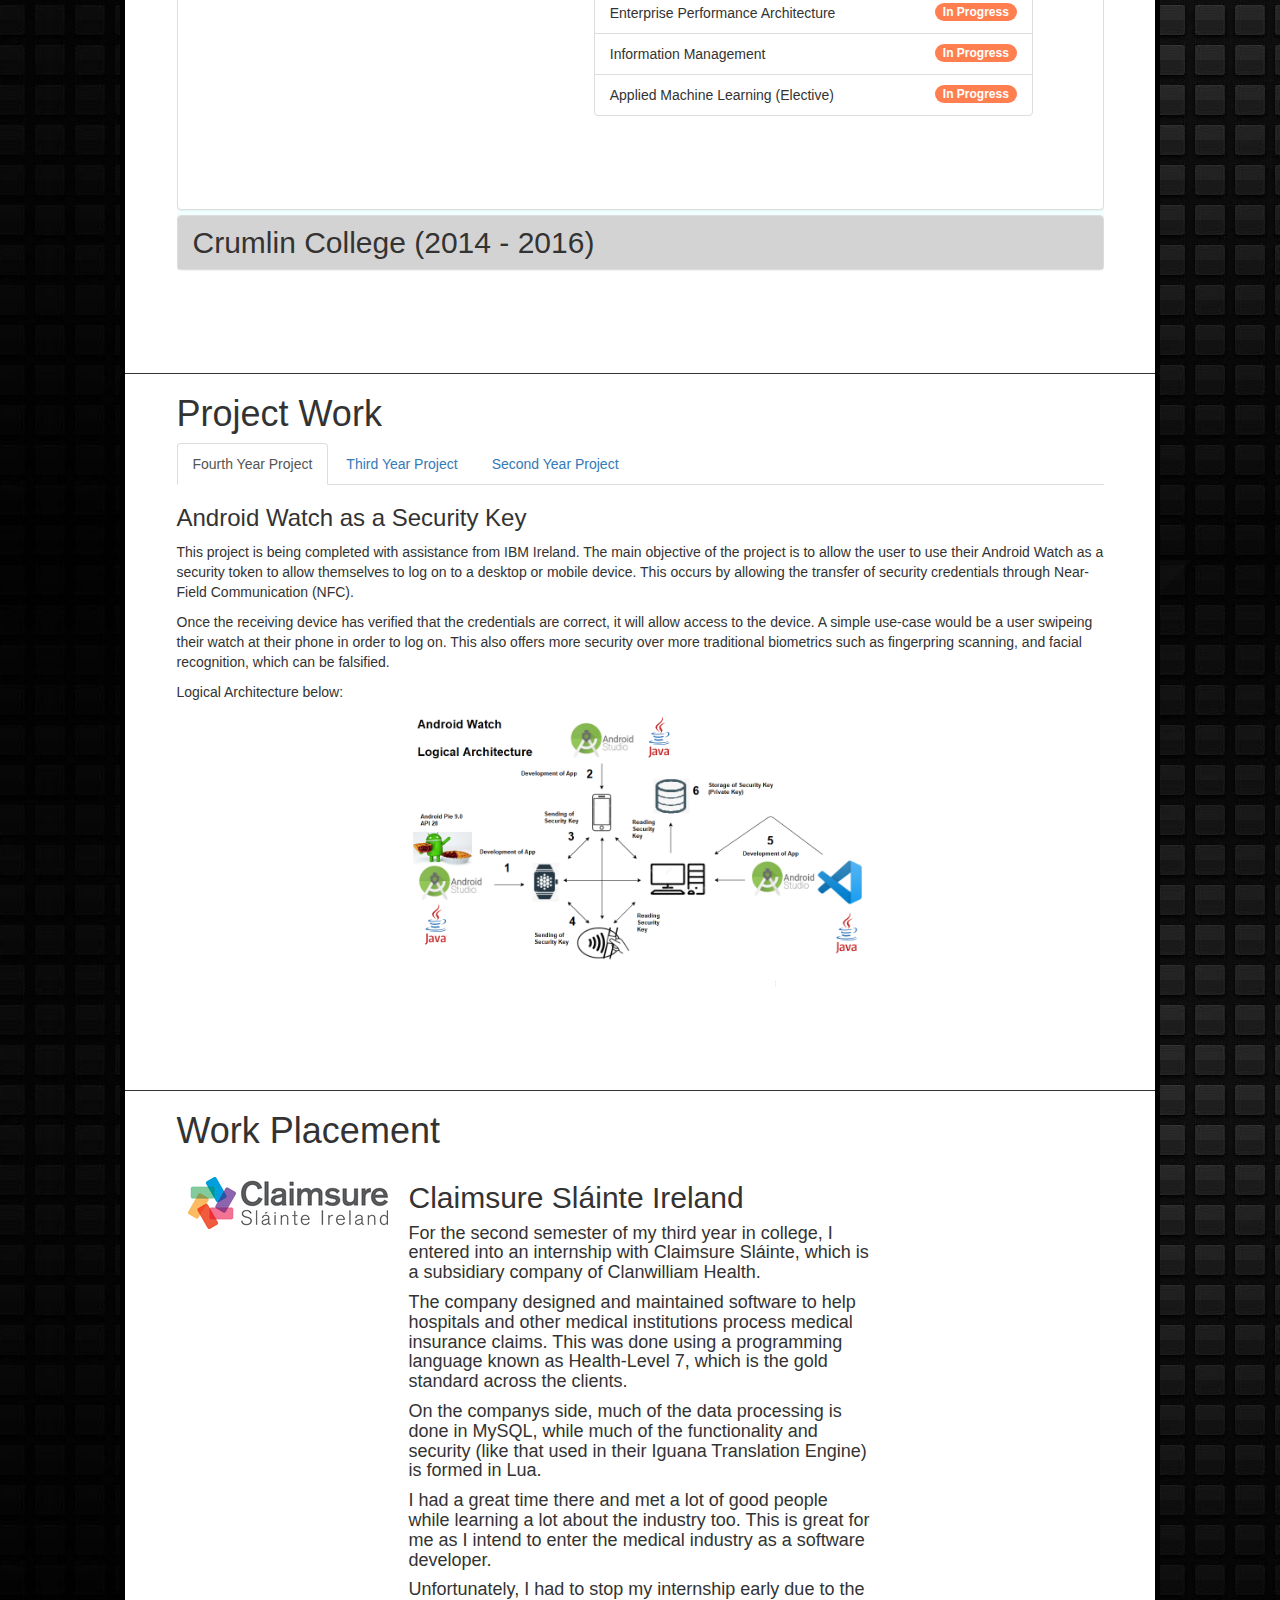
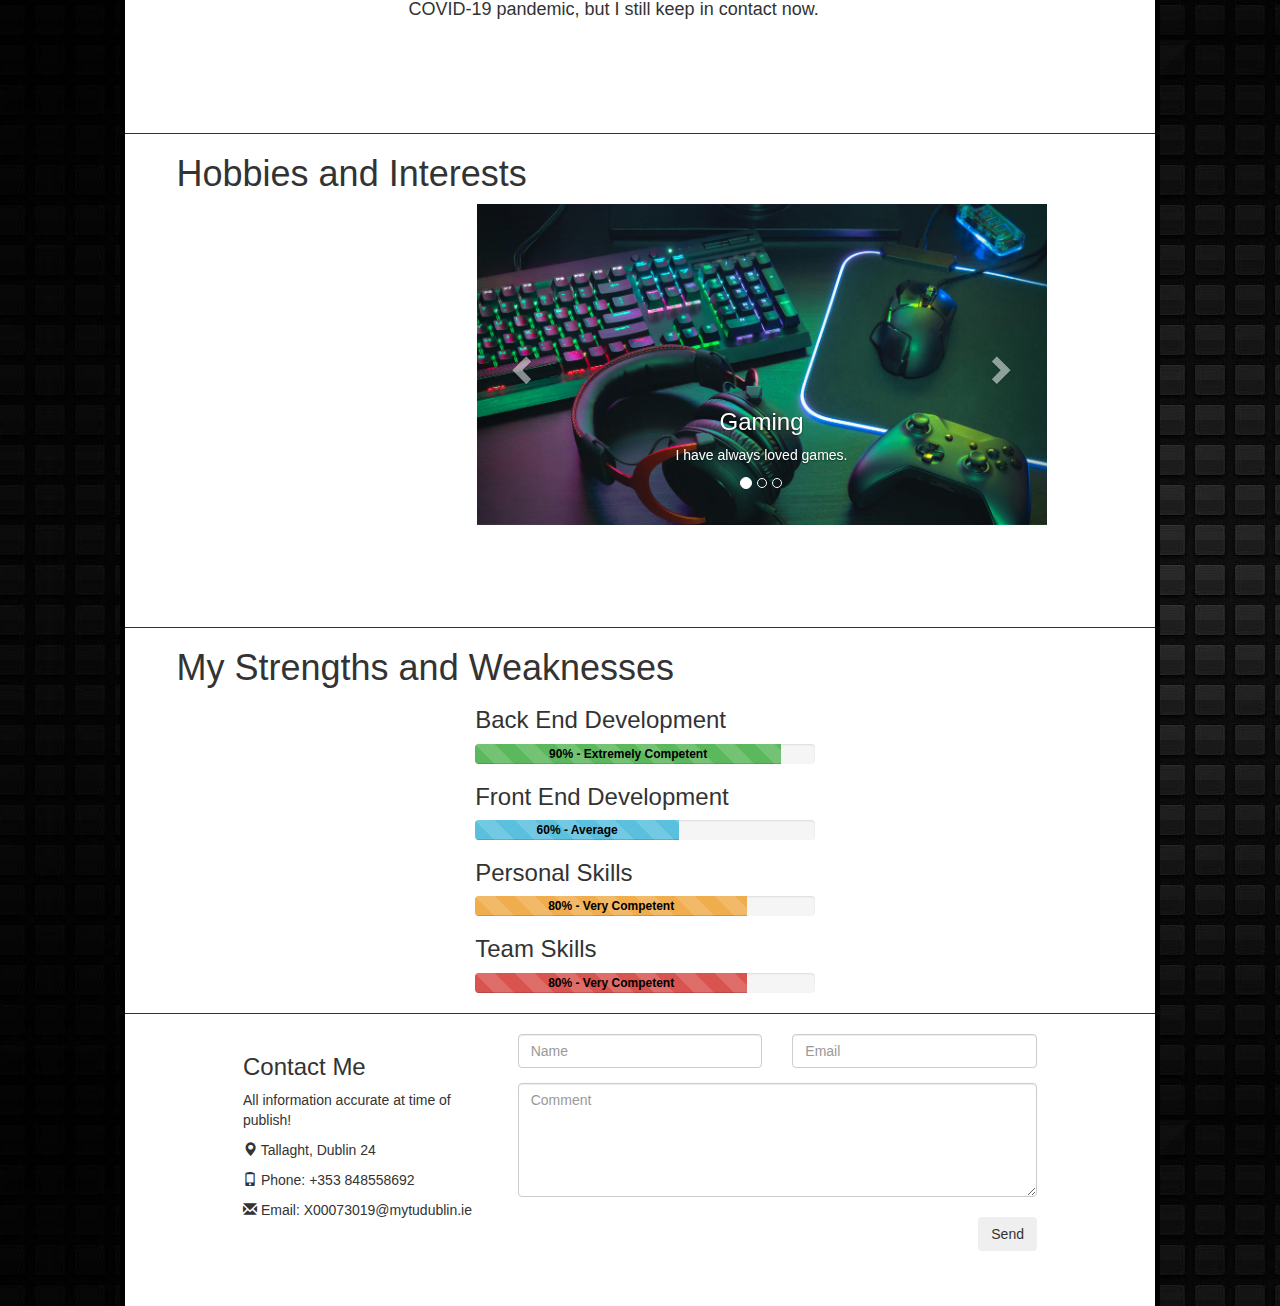
==== commit 950e6188: "some more responsive, added linkedin" ====
--- a/index.html
+++ b/index.html
@@ -18,6 +18,7 @@
     <link rel="scripts" href="scripts.js">
     <script src="https://ajax.googleapis.com/ajax/libs/jquery/3.5.1/jquery.min.js"></script>
     <script src="https://maxcdn.bootstrapcdn.com/bootstrap/3.4.1/js/bootstrap.min.js"></script>
+    <script type="text/javascript" src="https://platform.linkedin.com/badges/js/profile.js" async defer></script>
 
 </head>
 
@@ -122,20 +123,10 @@
             <a href="#ContactTarget">Contact</a>
                 </div>
             <!-- Right Placed nav link -->
-      
-            
-            
-            
-            
             <div class="topnav-right">
                 <a href="resourcePage.html">Resources Used</a>
             </div>
         </div>
-        <div class="hamburger">
-        <a href="javascript:void(0);" class="icon" onclick="myFunctionResponsive()">
-          <i class="fa fa-bars"></i></a>
-            </div>
-        
         
         
         
@@ -160,13 +151,15 @@
                 <h1>About Me</h1>
                 <p>I am 30 years old and currently in my fourth year in TUD Tallaght campus. I am undergoing an honours degree in Computing with a focus on Software Development.</p>
                 <p>I consider myself a very hardworking and compassionate person, and being a mature student, feel as if I bring a more wizened attitude to learning. My main focus in college is that of developing software, and in the future, I hope to develop my skills enough to go into the medical industry to develop medical software.</p>
-                <button class="btn btn-primary btn-lg" style="margin-left: 22em; margin-top: 2em"><i class="fa fa-download"></i><a style="color: white;margin-left:5px" href="JamesLynam.docx" download="JamesLynamCV">Download CV</a></button>
-            </div>
+                
 
             <!-- Target for Eduction nav -->
             <a name="EducationTarget"></a>
         </div>
-
+               <div class ="cvButton">
+                <button class="btn btn-primary btn-lg" style="margin-left: 22em; margin-top: 2em"><i class="fa fa-download"></i><a style="color: white;margin-left:5px" href="JamesLynam.docx" download="JamesLynamCV">Download CV</a></button>
+                    </div>
+            </div>
         <hr>
 
         <div class="container2">
@@ -458,8 +451,9 @@
 
         <hr>
 
+        <div class="progressTitle">
         <h1 style="margin-left: 5%">My Strengths and Weaknesses</h1>
-
+            </div>
         <div class="containerProgress">
 
             <!-- Target for Strength nav -->
@@ -499,12 +493,14 @@
 
         </div>
 
-
+<div class="skillButton">
         <!-- Button for Technical Skills -->
         <h2 style="text-align: center">My Technical Skills</h2>
 
+        
         <!-- Collapses to Show Cards -->
         <button type="button" style="margin-left: 44%" class="btn btn-info" data-toggle="collapse" data-target="#showSkillCards">Click here to see my skills!</button>
+            </div>
 
         <!-- Skill Cards -->
         <div id="showSkillCards" class="collapse">
@@ -590,14 +586,25 @@
 
 
         <hr>
+        
+        
+        
+        
+        
+        
+        
+        <div class="LI-profile-badge"data-version="v1" data-size="medium" data-locale="en_US" data-type="vertical" data-theme="dark" data-vanity="james-lynam-dev"><a class="LI-simple-link" href='https://ie.linkedin.com/in/james-lynam-dev?trk=profile-badge' target="_blank">James Lynam</a></div>
+        
+        
         <!-- Contact Form -->
         <div id="contact" class="container">
             <a name="ContactTarget"></a>
-            <h3 class="text-center">Contact Me</h3>
+            
 
 
             <div class="row">
                 <div class="col-md-4">
+                    <h3>Contact Me</h3>
                     <p>All information accurate at time of publish!</p>
                     <p><span class="glyphicon glyphicon-map-marker"></span> Tallaght, Dublin 24</p>
                     <p><span class="glyphicon glyphicon-phone"></span> Phone: +353 848558692</p>
@@ -631,7 +638,7 @@
 
 
 
-
+<!-- SCRIPTS -->
 
     <script>
         /*  Old script for Sidenav
@@ -644,6 +651,16 @@
         }
         */
 
+        
+        
+        
+        
+        
+        
+        
+        
+        
+        
 
         // Alert Box for email sending
         function clicked(e) {
--- a/style.css
+++ b/style.css
@@ -381,6 +381,9 @@
     background-color: white;
 }
 
+.jumbotron2 {
+    background-color: white;
+}
 
 
 /* Work Placement */
@@ -427,6 +430,15 @@
 }
 
 
+#contact {
+    width: 100%;
+}
+
+.LI-profile-badge {
+    float: left;
+    margin-left: 5em;
+    margin-right: 5em;
+}
 
 
 
@@ -436,138 +448,282 @@
 
 
 
-@media screen and (max-width: 320x) {
-
-}
+@media screen and (max-width: 320x) {}
 
 /* The "responsive" class is added to the topnav with JavaScript when the user clicks on the icon. This class makes the topnav look good on small screens (display the links vertically instead of horizontally) */
 @media screen and (max-width: 600px) {
-
-    .tab-content{
-        background-color: pink;
-    }
+    .jumbotron {
+
+        width: 100%;
+    }
+
+    .cvButton {
+        display: none;
+    }
+
+    .heroTextBox {
+        margin: 1em;
+    }
+
+    .profilePic {
+        width: 50%;
+    }
+
+    .claimsureText {}
+
+    #myCarousel {
+        width: 100%;
+        height: 50%;
+    }
+
+    .skillButton {
+        display: none;
+    }
+
+    .LI-profile-badge {
+        display: none;
+
+    }
+
+
 }
 
 
 
 @media screen and (max-width: 720px) {
-/* Style the navigation menu */
-.topnav {
-  overflow: hidden;
-  background-color: #333;
-  position: relative;
-}
-
-/* Hide the links inside the navigation menu (except for logo/home) */
-.topnav #myLinks {
-  display: none;
-}
-
-/* Style navigation menu links */
-.topnav a {
-  color: white;
-  padding: 14px 16px;
-  text-decoration: none;
-  font-size: 17px;
-  display: block;
-}
-
-/* Style the hamburger menu */
-.topnav a.icon {
-  background: black;
-  display: block;
-  position: absolute;
-  right: 0;
-  top: 0;
-}
-
-/* Add a grey background color on mouse-over */
-.topnav a:hover {
-  background-color: #ddd;
-  color: black;
-}
-
-/* Style the active link (or home/logo) */
-.active {
-  background-color: #4CAF50;
-  color: white;
-}
-    
-    .sticky {
-    position: fixed;
-    top: 0;
-    width: 48.2%;
-}
-    
-    .heroTextBox{
-        display: none;
-    }
-    .profilePic{
+
+    .skillButton {
+        display: none;
+    }
+
+    .containerProgress {
+        width: 100%;
+    }
+
+    .cvButton {
+        display: none;
+    }
+
+    .heroTextBox {
+        margin: 1em;
+    }
+
+    .profilePic {
+        width: 50%;
+    }
+
+
+
+}
+
+
+
+
+@media screen and (max-width: 900px) {
+
+
+    .skillButton {
+        display: none;
+    }
+
+
+    .cvButton {
+        display: none;
+    }
+
+    .heroTextBox {
+        margin: 1em;
+    }
+
+    .profilePic {
+        width: 50%;
+    }
+
+    .LI-profile-badge {
+        display: none;
+
+    }
+
+
+}
+
+
+
+
+
+
+
+@media screen and (max-width: 1000px) {
+
+
+    .skillButton {
+        display: none;
+    }
+
+
+    .cvButton {
+        display: none;
+    }
+
+    .heroTextBox {
+        margin: 1em;
+    }
+
+    .profilePic {
+        width: 50%;
+    }
+
+    .jumbotron {
+
+        width: 100%;
+    }
+
+    .LI-profile-badge {
+        display: none;
+
+    }
+
+
+}
+
+
+
+
+
+
+
+
+
+
+
+
+
+
+@media screen and (max-width: 1024px) {
+
+    .cvButton {
+        display: none;
+    }
+
+    .heroTextBox {
+        margin: 1em;
+    }
+
+    .profilePic {
+        width: 50%;
+    }
+
+    .LI-profile-badge {
+        display: none;
+
+    }
+
+}
+
+
+
+@media screen and (max-width: 1200px) {
+
+
+
+    #navbar {
+        display: none;
+    }
+
+    #myCarousel {
+        width: 60%;
+        height: 50%;
+        margin-right: 50%
+    }
+
+    #contact {
         width: 80%
     }
-    
-    #navbar{
-        display:none;
-    }
-    .hamburger{
-        background-color: #333;
-        text-align: center;
-        font-size: 3em;
-    }
-    
-    .btn btn-primary btn-lg{
-        display: none;
-    }
-
-}
-
-
-
-
-@media screen and (max-width: 900px) {
+
+    .LI-profile-badge {
+        display: none;
+
+    }
+
+
+}
+
+
+@media screen and (max-width: 1300px) {
+
+
+
+    #contact {
+        width: 80%
+    }
+
+    .skillButton {
+        display: none;
+    }
+
+    .heroTextBox {
+        margin: 1em;
+    }
+
+    .profilePic {
+        width: 50%;
+    }
 
     .jumbotron {
 
-        width: 71%;
-}
-}
-
-
-
-
-
-
-
-
-
-
-
-@media screen and (max-width: 1024px) {
-
-.jumbotron {
-
-    width: 94%;
-    }
-
-    
-}
-
-
-
-@media screen and (max-width: 1200px) {
-.jumbotron {
-
-    width:77%;
-    }
-}
+        width: 85%;
+    }
+
+
+    .cvButton {
+        display: none;
+    }
+
+    .LI-profile-badge {
+        display: none;
+
+    }
+
+    .jumbotron2 {
+
+        width: 80%;
+    }
+
+
+}
+
+
+
+
+
 
 
 @media screen and (max-width: 1400px) {
-.jumbotron {
-
-    width:81%;
-    }
-}
-
-
-
+
+    .heroText {
+        display: none;
+    }
+
+    #contact {
+        width: 80%
+    }
+
+
+    #navbar {
+        display: none;
+    }
+
+
+    .jumbotron {
+
+        width: 85%;
+    }
+
+
+
+
+
+
+
+
+}
